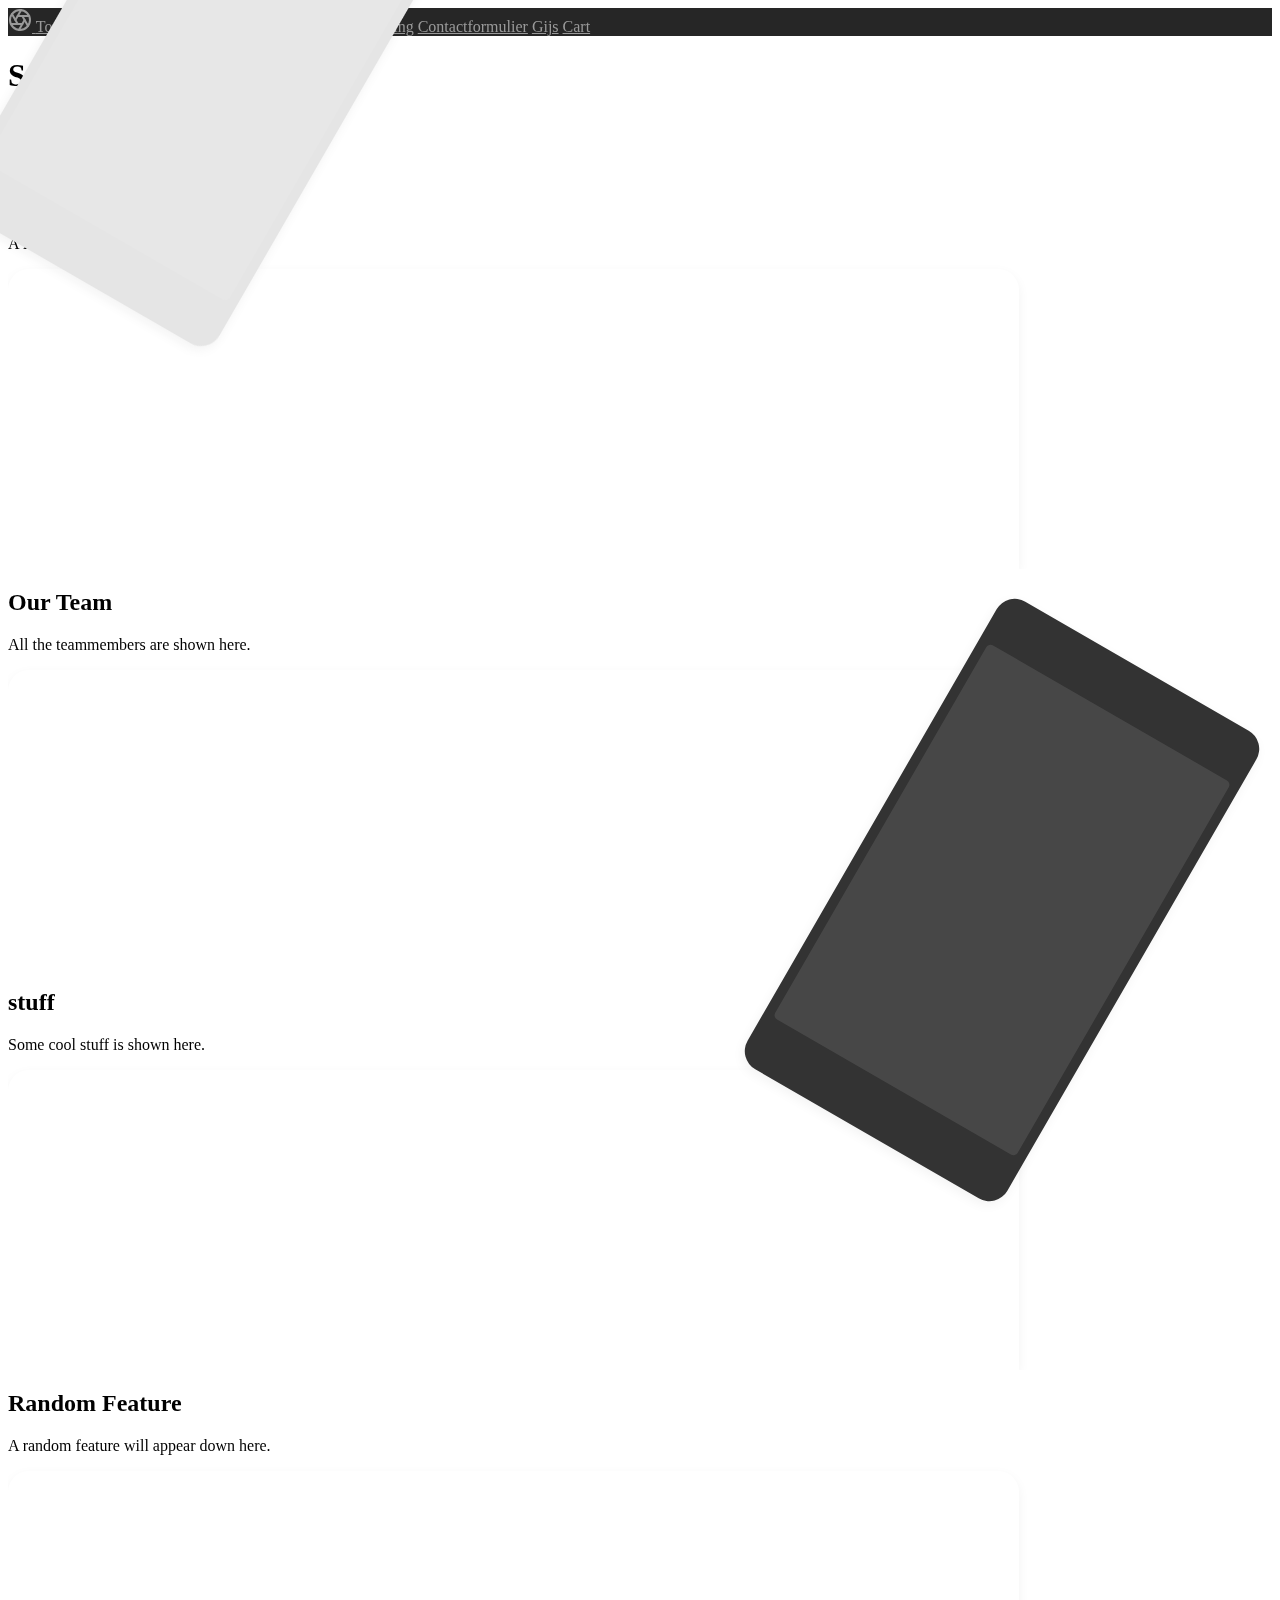
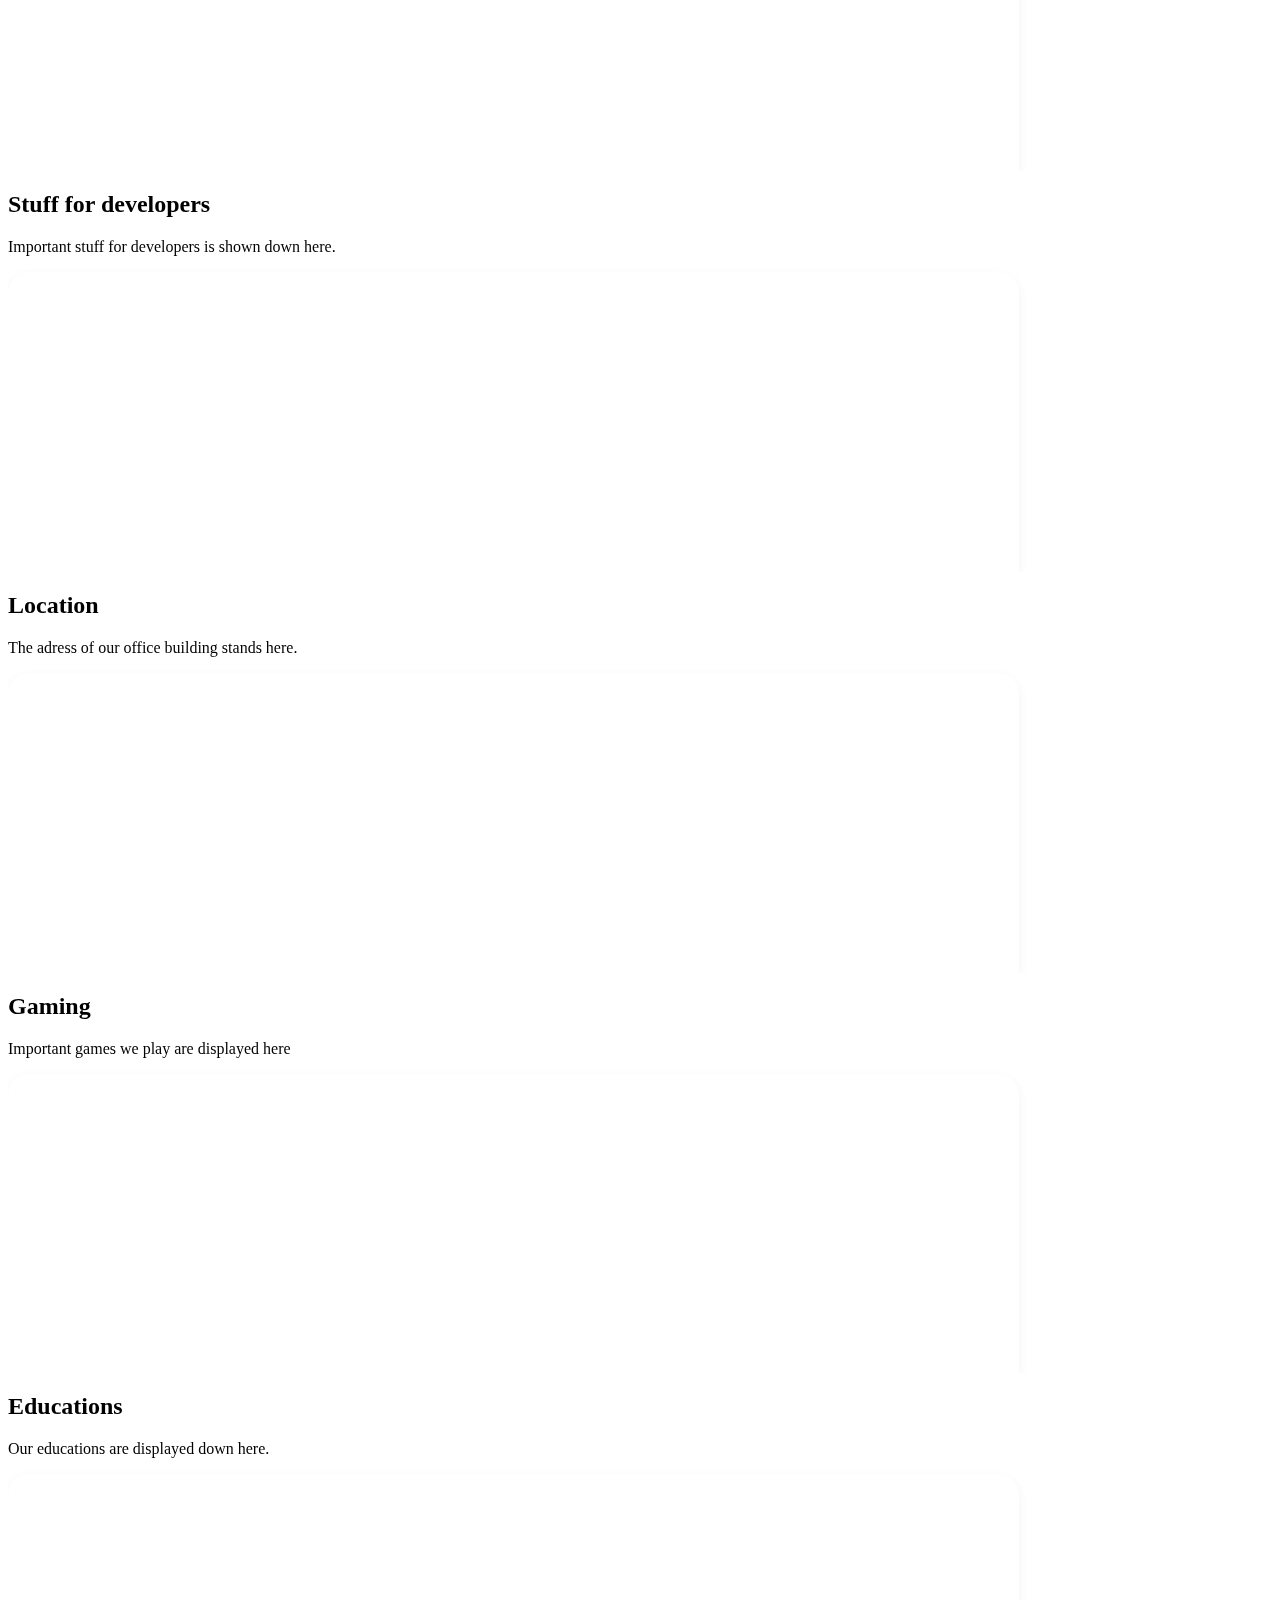
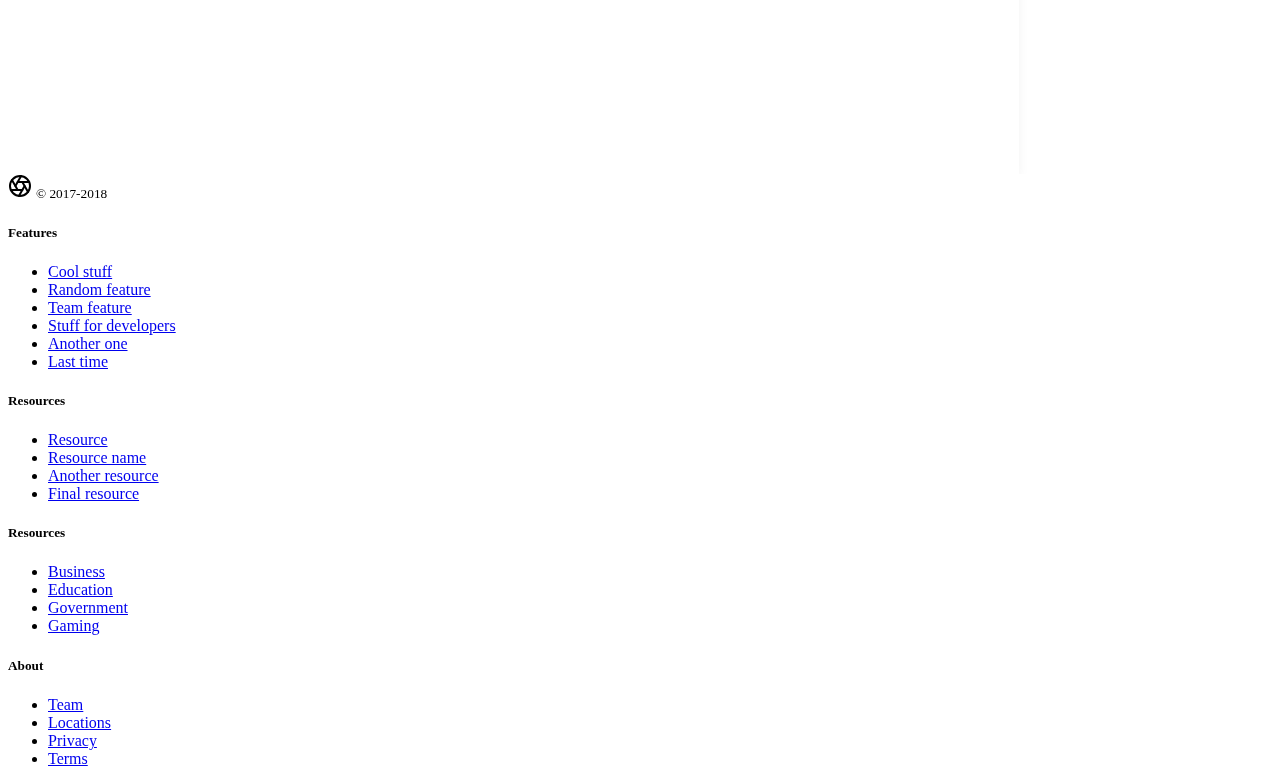
==== index.html @ a6ef4ff3 "Merge branch 'main' into about-us" ====
<!doctype html>
<html lang="en">
  <head>
    <meta charset="utf-8">
    <meta name="viewport" content="width=device-width, initial-scale=1, shrink-to-fit=no">
    <meta name="description" content="">
    <meta name="author" content="">
    <link rel="icon" href="/docs/4.0/assets/img/favicons/favicon.ico">

    <title>Product example for Bootstrap</title>

     <!-- Bootstrap core CSS -->
    <link href="https://cdn.jsdelivr.net/npm/bootstrap@5.3.0/dist/css/bootstrap.min.css" rel="stylesheet" integrity="sha384-9ndCyUaIbzAi2FUVXJi0CjmCapSmO7SnpJef0486qhLnuZ2cdeRhO02iuK6FUUVM" crossorigin="anonymous">

    <!-- Custom styles for this template -->
    <link href="custom.css" rel="stylesheet">
  </head>

  <body>

    <nav class="site-header sticky-top py-1">
      <div class="container d-flex flex-column flex-md-row justify-content-between">
        <a class="py-2" href="index.html">
          <svg xmlns="http://www.w3.org/2000/svg" width="24" height="24" viewBox="0 0 24 24" fill="none" stroke="currentColor" stroke-width="2" stroke-linecap="round" stroke-linejoin="round" class="d-block mx-auto"><circle cx="12" cy="12" r="10"></circle><line x1="14.31" y1="8" x2="20.05" y2="17.94"></line><line x1="9.69" y1="8" x2="21.17" y2="8"></line><line x1="7.38" y1="12" x2="13.12" y2="2.06"></line><line x1="9.69" y1="16" x2="3.95" y2="6.06"></line><line x1="14.31" y1="16" x2="2.83" y2="16"></line><line x1="16.62" y1="12" x2="10.88" y2="21.94"></line></svg>
        </a>
        <a class="py-2 d-none d-md-inline-block" href="#">Tour</a>
        <a class="py-2 d-none d-md-inline-block" href="#">Product</a>
        <a class="py-2 d-none d-md-inline-block" href="#">Features</a>
        <a class="py-2 d-none d-md-inline-block" href="#">Enterprise</a>
        <a class="py-2 d-none d-md-inline-block" href="about_us.html">About us</a>

        <a class="py-2 d-none d-md-inline-block" href="support.html">Support</a>
        <a class="py-2 d-none d-md-inline-block" href="#">Pricing</a>
        <a class="py-2 d-none d-md-inline-block" href="contact.html">Contactformulier</a>
        <a class="py-2 d-none d-md-inline-block" href="gijs/index.html">Gijs</a>
        <a class="py-2 d-none d-md-inline-block" href="cart.html">Cart</a>
      </div>
    </nav>

    <div class="position-relative overflow-hidden p-3 p-md-5 text-center bg-light">
      <div class="col-md-5 p-lg-5 mx-auto my-5">
        <h1 class="display-4 font-weight-normal">SoftwareSquad</h1>
        <p class="lead font-weight-normal">We develop websites in a short time</p>
        <a class="btn btn-outline-secondary" href="#">Coming soon</a>
      </div>
      <div class="product-device box-shadow d-none d-md-block"></div>
      <div class="product-device product-device-2 box-shadow d-none d-md-block"></div>
    </div>

    <div class="d-md-flex flex-md-equal w-100 pl-md-3">
      <div class="bg-dark mr-md-3 pt-3 px-3 pt-md-5 px-md-5 text-center text-white overflow-hidden">
        <div class="my-3 py-3">
          <h2 class="display-5">Our Projects</h2>
          <p class="lead">A few of our projects are shown here.</p>
        </div>
        <div class="bg-light box-shadow mx-auto" style="width: 80%; height: 300px; border-radius: 21px 21px 0 0;"></div>
      </div>
      <div class="bg-light mr-md-3 pt-3 px-3 pt-md-5 px-md-5 text-center overflow-hidden">
        <div class="my-3 p-3">
          <h2 class="display-5">Our Team</h2>
          <p class="lead">All the teammembers are shown here.</p>
        </div>
        <div class="bg-dark box-shadow mx-auto" style="width: 80%; height: 300px; border-radius: 21px 21px 0 0;"></div>
      </div>
    </div>

    <div class="d-md-flex flex-md-equal w-100 pl-md-3">
      <div class="bg-light mr-md-3 pt-3 px-3 pt-md-5 px-md-5 text-center overflow-hidden">
        <div class="my-3 p-3">
          <h2 class="display-5">stuff</h2>
          <p class="lead">Some cool stuff is shown here.</p>
        </div>
        <div class="bg-dark box-shadow mx-auto" style="width: 80%; height: 300px; border-radius: 21px 21px 0 0;"></div>
      </div>
      <div class="bg-primary mr-md-3 pt-3 px-3 pt-md-5 px-md-5 text-center text-white overflow-hidden">
        <div class="my-3 py-3">
          <h2 class="display-5">Random Feature</h2>
          <p class="lead">A random feature will appear down here.</p>
        </div>
        <div class="bg-light box-shadow mx-auto" style="width: 80%; height: 300px; border-radius: 21px 21px 0 0;"></div>
      </div>
    </div>

    <div class="d-md-flex flex-md-equal w-100 pl-md-3">
      <div class="bg-light mr-md-3 pt-3 px-3 pt-md-5 px-md-5 text-center overflow-hidden">
        <div class="my-3 p-3">
          <h2 class="display-5">Stuff for developers</h2>
          <p class="lead">Important stuff for developers is shown down here.</p>
        </div>
        <div class="bg-white box-shadow mx-auto" style="width: 80%; height: 300px; border-radius: 21px 21px 0 0;"></div>
      </div>
      <div class="bg-light mr-md-3 pt-3 px-3 pt-md-5 px-md-5 text-center overflow-hidden">
        <div class="my-3 py-3">
          <h2 class="display-5">Location</h2>
          <p class="lead">The adress of our office building stands here.</p>
        </div>
        <div class="bg-white box-shadow mx-auto" style="width: 80%; height: 300px; border-radius: 21px 21px 0 0;"></div>
      </div>
    </div>

    <div class="d-md-flex flex-md-equal w-100 pl-md-3">
      <div class="bg-light mr-md-3 pt-3 px-3 pt-md-5 px-md-5 text-center overflow-hidden">
        <div class="my-3 p-3">
          <h2 class="display-5">Gaming</h2>
          <p class="lead">Important games we play are displayed here</p>
        </div>
        <div class="bg-white box-shadow mx-auto" style="width: 80%; height: 300px; border-radius: 21px 21px 0 0;"></div>
      </div>
      <div class="bg-light mr-md-3 pt-3 px-3 pt-md-5 px-md-5 text-center overflow-hidden">
        <div class="my-3 py-3">
          <h2 class="display-5">Educations</h2>
          <p class="lead">Our educations are displayed down here.</p>
        </div>
        <div class="bg-white box-shadow mx-auto" style="width: 80%; height: 300px; border-radius: 21px 21px 0 0;"></div>
      </div>
    </div>

    <footer class="container py-5">
      <div class="row">
        <div class="col-12 col-md">
          <svg xmlns="http://www.w3.org/2000/svg" width="24" height="24" viewBox="0 0 24 24" fill="none" stroke="currentColor" stroke-width="2" stroke-linecap="round" stroke-linejoin="round" class="d-block mb-2"><circle cx="12" cy="12" r="10"></circle><line x1="14.31" y1="8" x2="20.05" y2="17.94"></line><line x1="9.69" y1="8" x2="21.17" y2="8"></line><line x1="7.38" y1="12" x2="13.12" y2="2.06"></line><line x1="9.69" y1="16" x2="3.95" y2="6.06"></line><line x1="14.31" y1="16" x2="2.83" y2="16"></line><line x1="16.62" y1="12" x2="10.88" y2="21.94"></line></svg>
          <small class="d-block mb-3 text-muted">&copy; 2017-2018</small>
        </div>
        <div class="col-6 col-md">
          <h5>Features</h5>
          <ul class="list-unstyled text-small">
            <li><a class="text-muted" href="#">Cool stuff</a></li>
            <li><a class="text-muted" href="#">Random feature</a></li>
            <li><a class="text-muted" href="#">Team feature</a></li>
            <li><a class="text-muted" href="#">Stuff for developers</a></li>
            <li><a class="text-muted" href="#">Another one</a></li>
            <li><a class="text-muted" href="#">Last time</a></li>
          </ul>
        </div>
        <div class="col-6 col-md">
          <h5>Resources</h5>
          <ul class="list-unstyled text-small">
            <li><a class="text-muted" href="#">Resource</a></li>
            <li><a class="text-muted" href="#">Resource name</a></li>
            <li><a class="text-muted" href="#">Another resource</a></li>
            <li><a class="text-muted" href="#">Final resource</a></li>
          </ul>
        </div>
        <div class="col-6 col-md">
          <h5>Resources</h5>
          <ul class="list-unstyled text-small">
            <li><a class="text-muted" href="#">Business</a></li>
            <li><a class="text-muted" href="#">Education</a></li>
            <li><a class="text-muted" href="#">Government</a></li>
            <li><a class="text-muted" href="#">Gaming</a></li>
          </ul>
        </div>
        <div class="col-6 col-md">
          <h5>About</h5>
          <ul class="list-unstyled text-small">
            <li><a class="text-muted" href="#">Team</a></li>
            <li><a class="text-muted" href="#">Locations</a></li>
            <li><a class="text-muted" href="#">Privacy</a></li>
            <li><a class="text-muted" href="#">Terms</a></li>
          </ul>
        </div>
      </div>
    </footer>

    <script src="https://cdn.jsdelivr.net/npm/bootstrap@5.3.0/dist/js/bootstrap.bundle.min.js" integrity="sha384-geWF76RCwLtnZ8qwWowPQNguL3RmwHVBC9FhGdlKrxdiJJigb/j/68SIy3Te4Bkz" crossorigin="anonymous"></script>

  </body>
</html>
---- custom.css ----
.container {
    max-width: 960px;
}

/*
 * Custom translucent site header
 */

.site-header {
    background-color: rgba(0, 0, 0, 0.85);
    -webkit-backdrop-filter: saturate(180%) blur(20px);
    backdrop-filter: saturate(180%) blur(20px);
}
.site-header a {
    color: #999;
    transition: ease-in-out color 0.15s;
}
.site-header a:hover {
    color: #fff;
    text-decoration: none;
}

/*
 * Dummy devices (replace them with your own or something else entirely!)
 */

.product-device {
    position: absolute;
    right: 10%;
    bottom: -30%;
    width: 300px;
    height: 540px;
    background-color: #333;
    border-radius: 21px;
    -webkit-transform: rotate(30deg);
    transform: rotate(30deg);
}

.product-device::before {
    position: absolute;
    top: 10%;
    right: 10px;
    bottom: 10%;
    left: 10px;
    content: "";
    background-color: rgba(255, 255, 255, 0.1);
    border-radius: 5px;
}

.product-device-2 {
    top: -25%;
    right: auto;
    bottom: 0;
    left: 5%;
    background-color: #e5e5e5;
}

/*
 * Extra utilities
 */

.border-top {
    border-top: 1px solid #e5e5e5;
}
.border-bottom {
    border-bottom: 1px solid #e5e5e5;
}

.box-shadow {
    box-shadow: 0 0.25rem 0.75rem rgba(0, 0, 0, 0.05);
}

.flex-equal > * {
    -ms-flex: 1;
    -webkit-box-flex: 1;
    flex: 1;
}
@media (min-width: 768px) {
    .flex-md-equal > * {
        -ms-flex: 1;
        -webkit-box-flex: 1;
        flex: 1;
    }
}

.overflow-hidden {
    overflow: hidden;
}

.overflow-hidden { overflow: hidden; }

/* Support page */
.support-mr-2 {
  margin-right: 1rem;
}

.support-ticket-item {
  cursor: pointer;
  transition: all 0.2s ease-in-out;
}

.support-ticket-item:hover {
  background-color: #f5f5f5;
  transform: scale(1.02);
}
/* Cart page */
.cart-item-icon {
    width: 100px;
    height: 100px;
}

.cart-item-info {
    margin-left: 10px;
}
.cart-item-price {
    font-size: 1.25rem;
    font-weight: bold;
    color: #007bff;
    text-align: end;
}
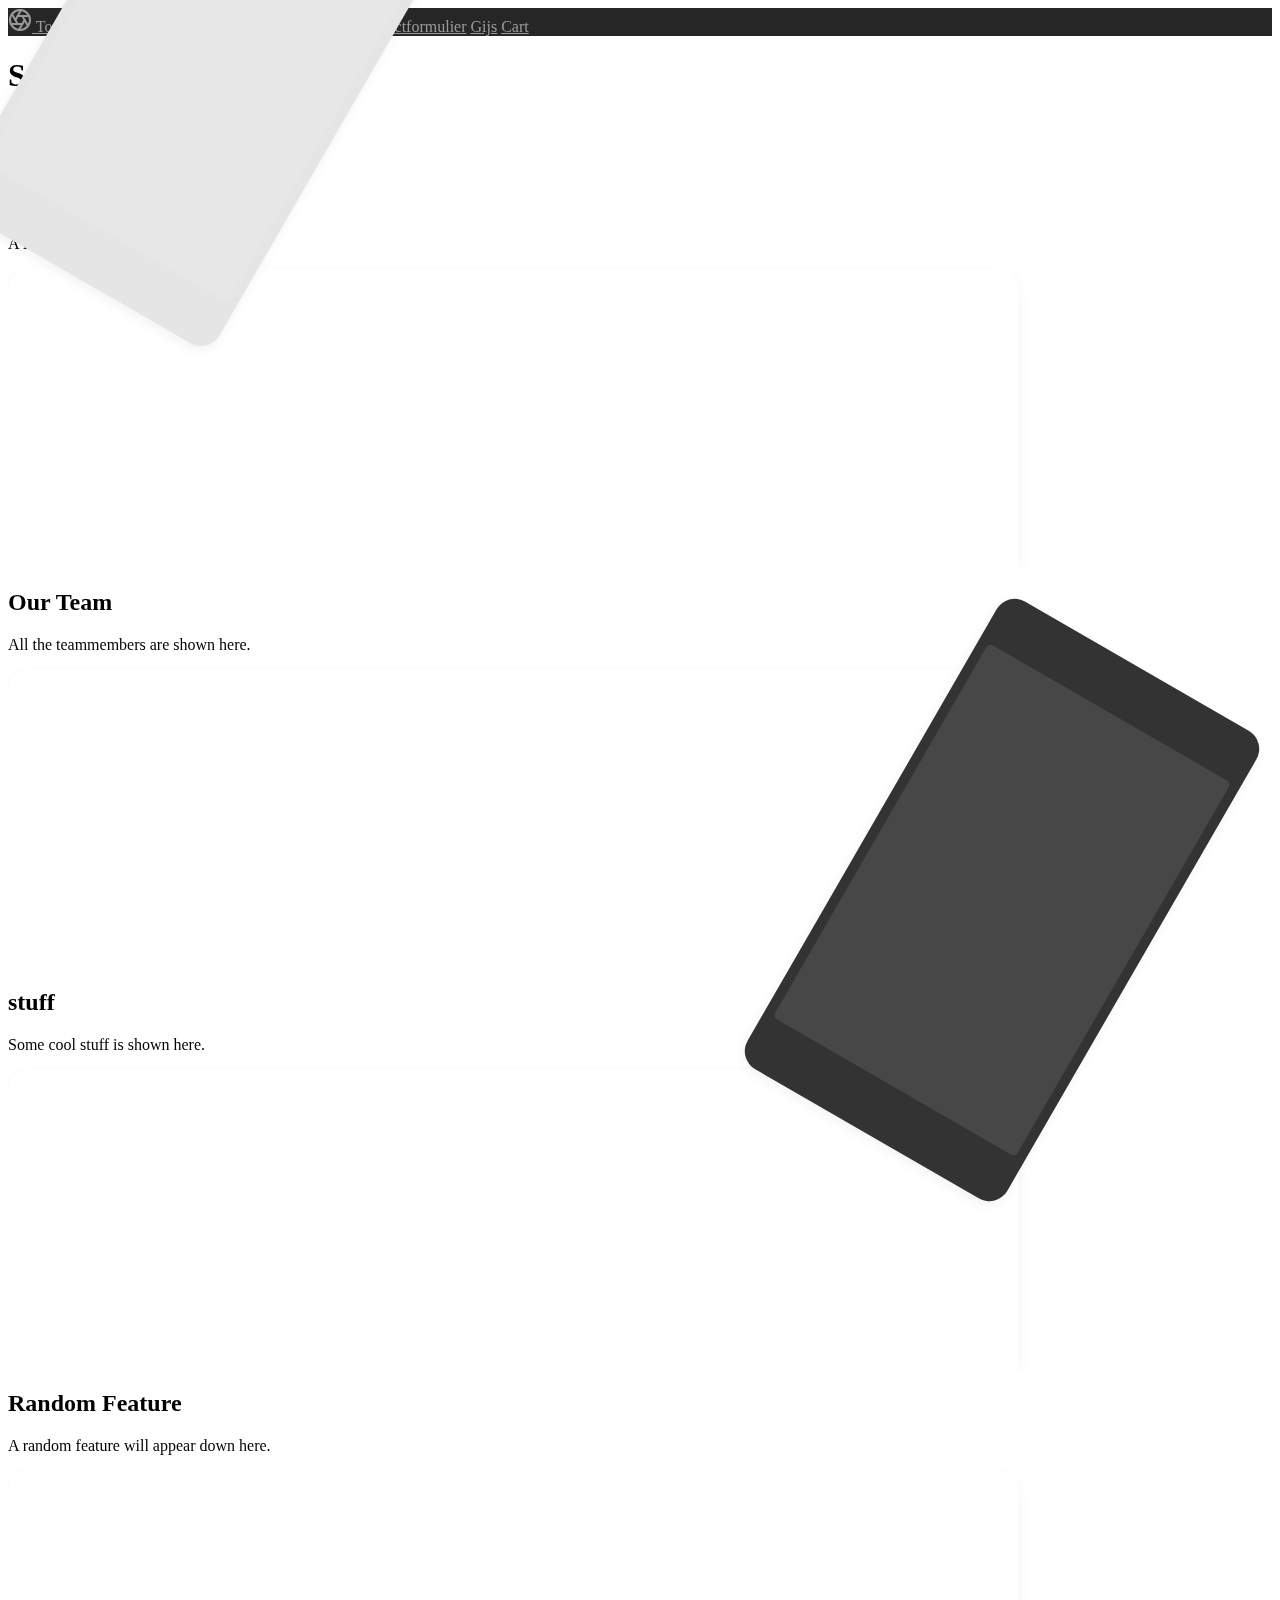
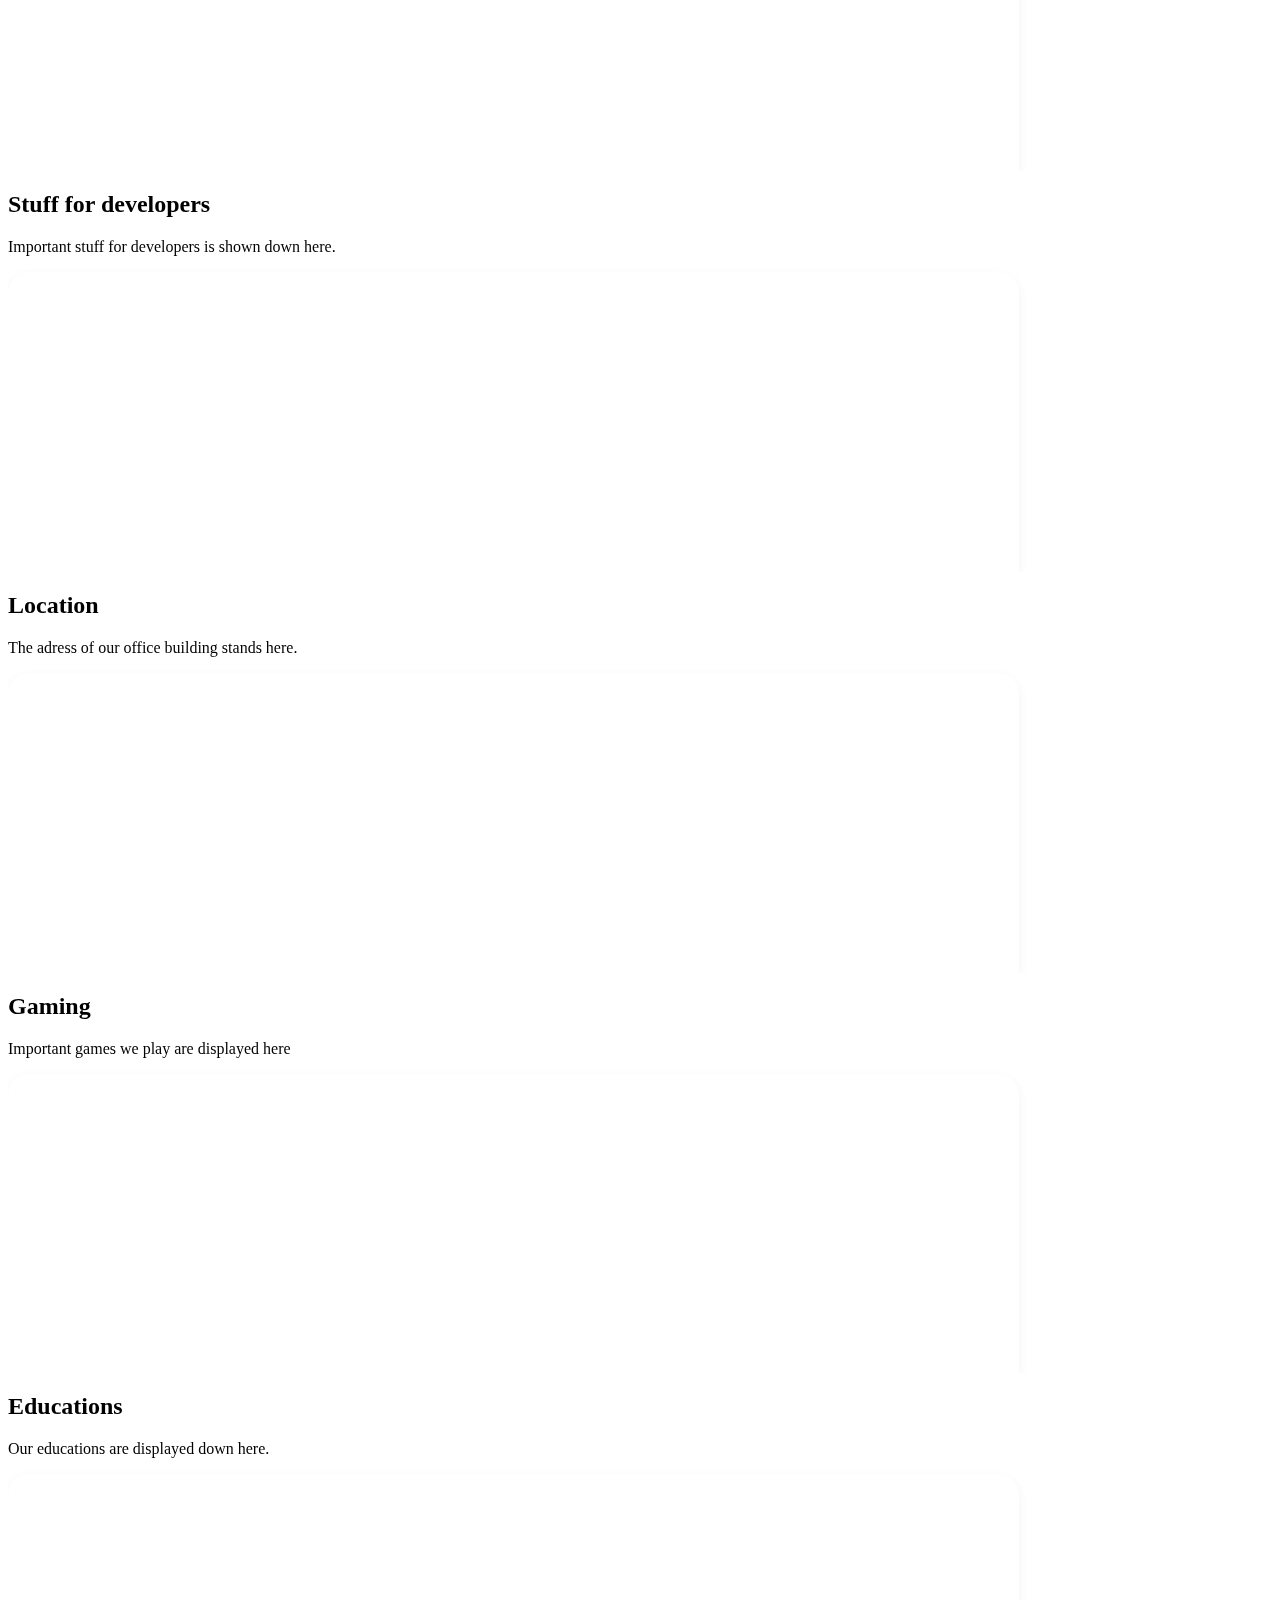
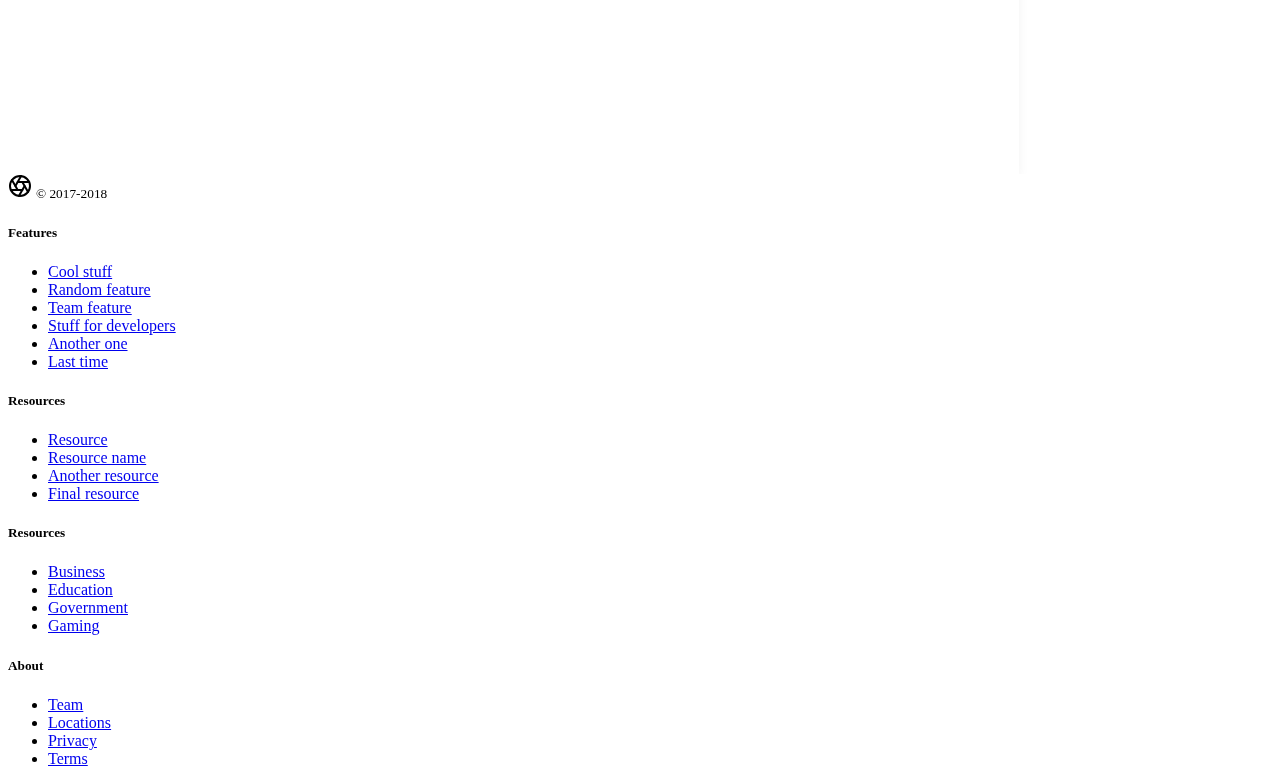
==== commit a51aeb44: "Update index.html" ====
--- a/index.html
+++ b/index.html
@@ -28,10 +28,8 @@
         <a class="py-2 d-none d-md-inline-block" href="#">Product</a>
         <a class="py-2 d-none d-md-inline-block" href="#">Features</a>
         <a class="py-2 d-none d-md-inline-block" href="#">Enterprise</a>
-        <a class="py-2 d-none d-md-inline-block" href="about_us.html">About us</a>
-
         <a class="py-2 d-none d-md-inline-block" href="support.html">Support</a>
-        <a class="py-2 d-none d-md-inline-block" href="#">Pricing</a>
+        <a class="py-2 d-none d-md-inline-block" href="pricing.html">Pricing</a>
         <a class="py-2 d-none d-md-inline-block" href="contact.html">Contactformulier</a>
         <a class="py-2 d-none d-md-inline-block" href="gijs/index.html">Gijs</a>
         <a class="py-2 d-none d-md-inline-block" href="cart.html">Cart</a>
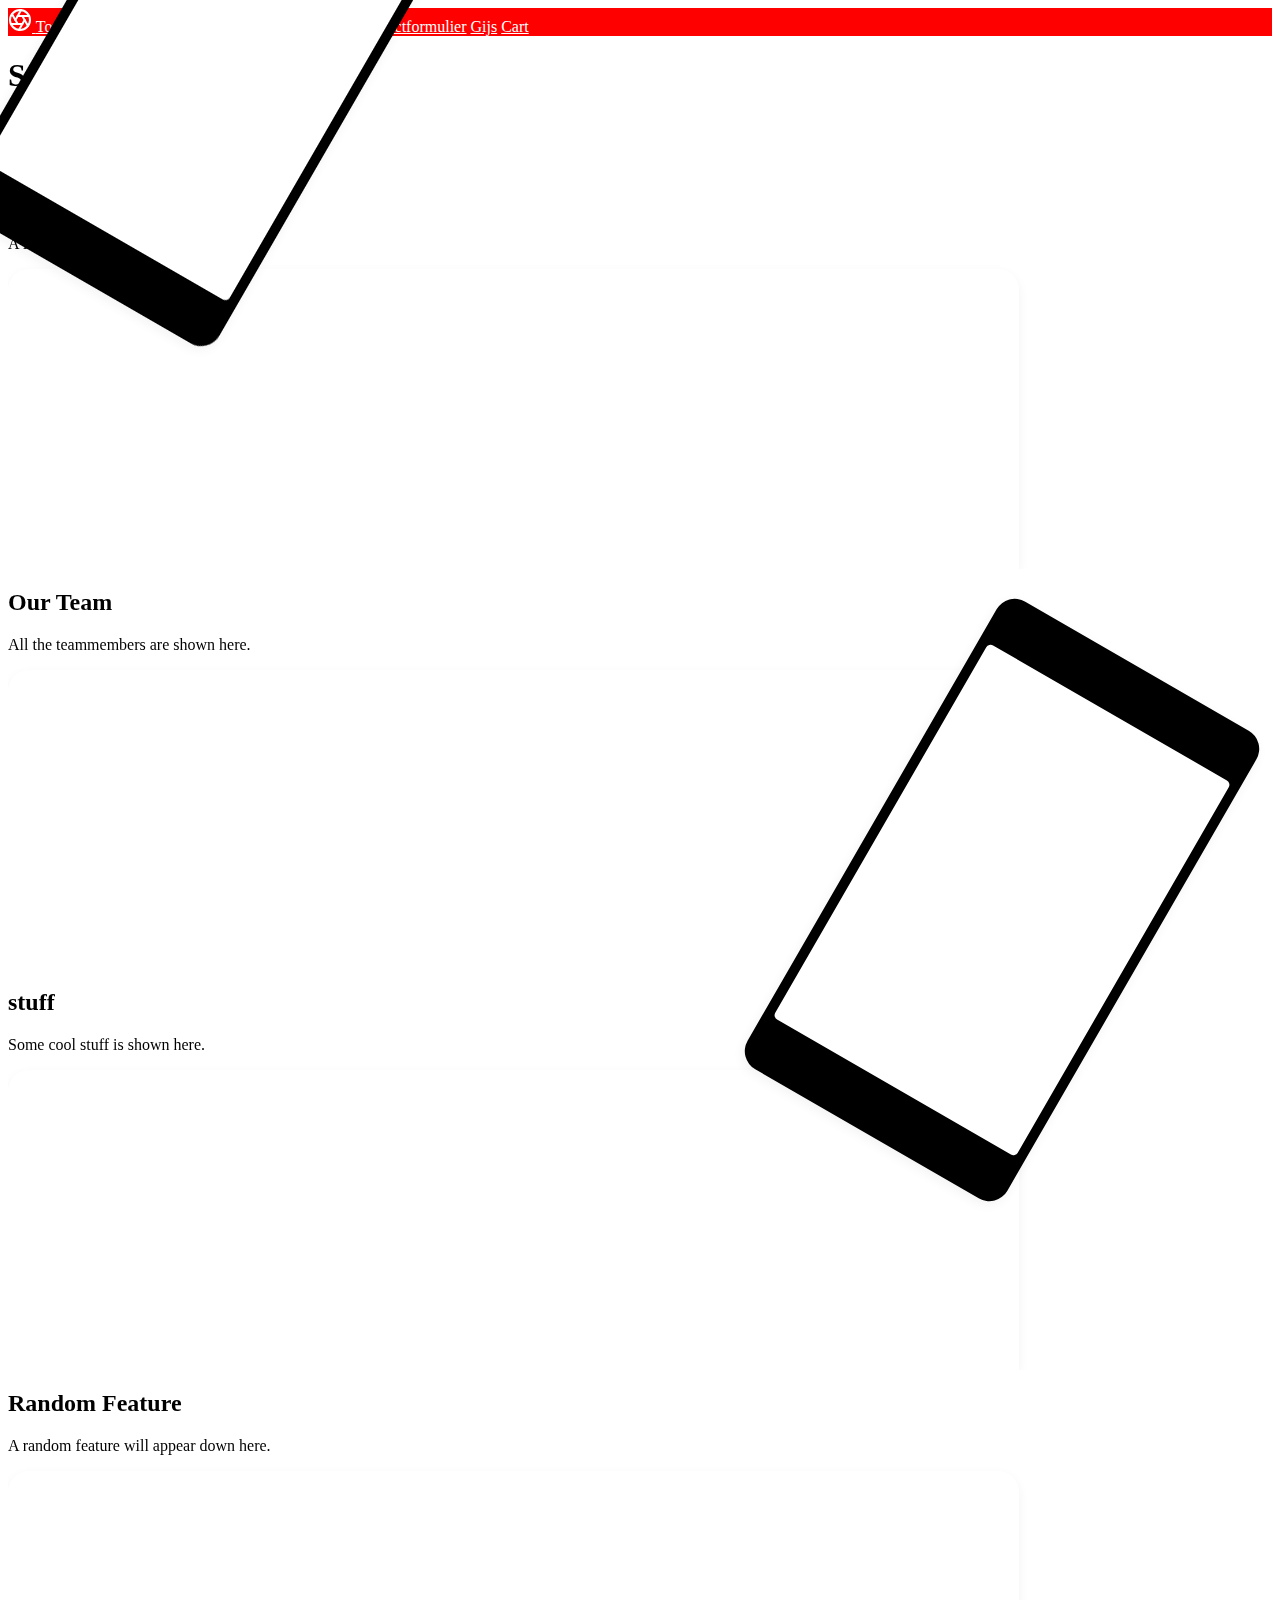
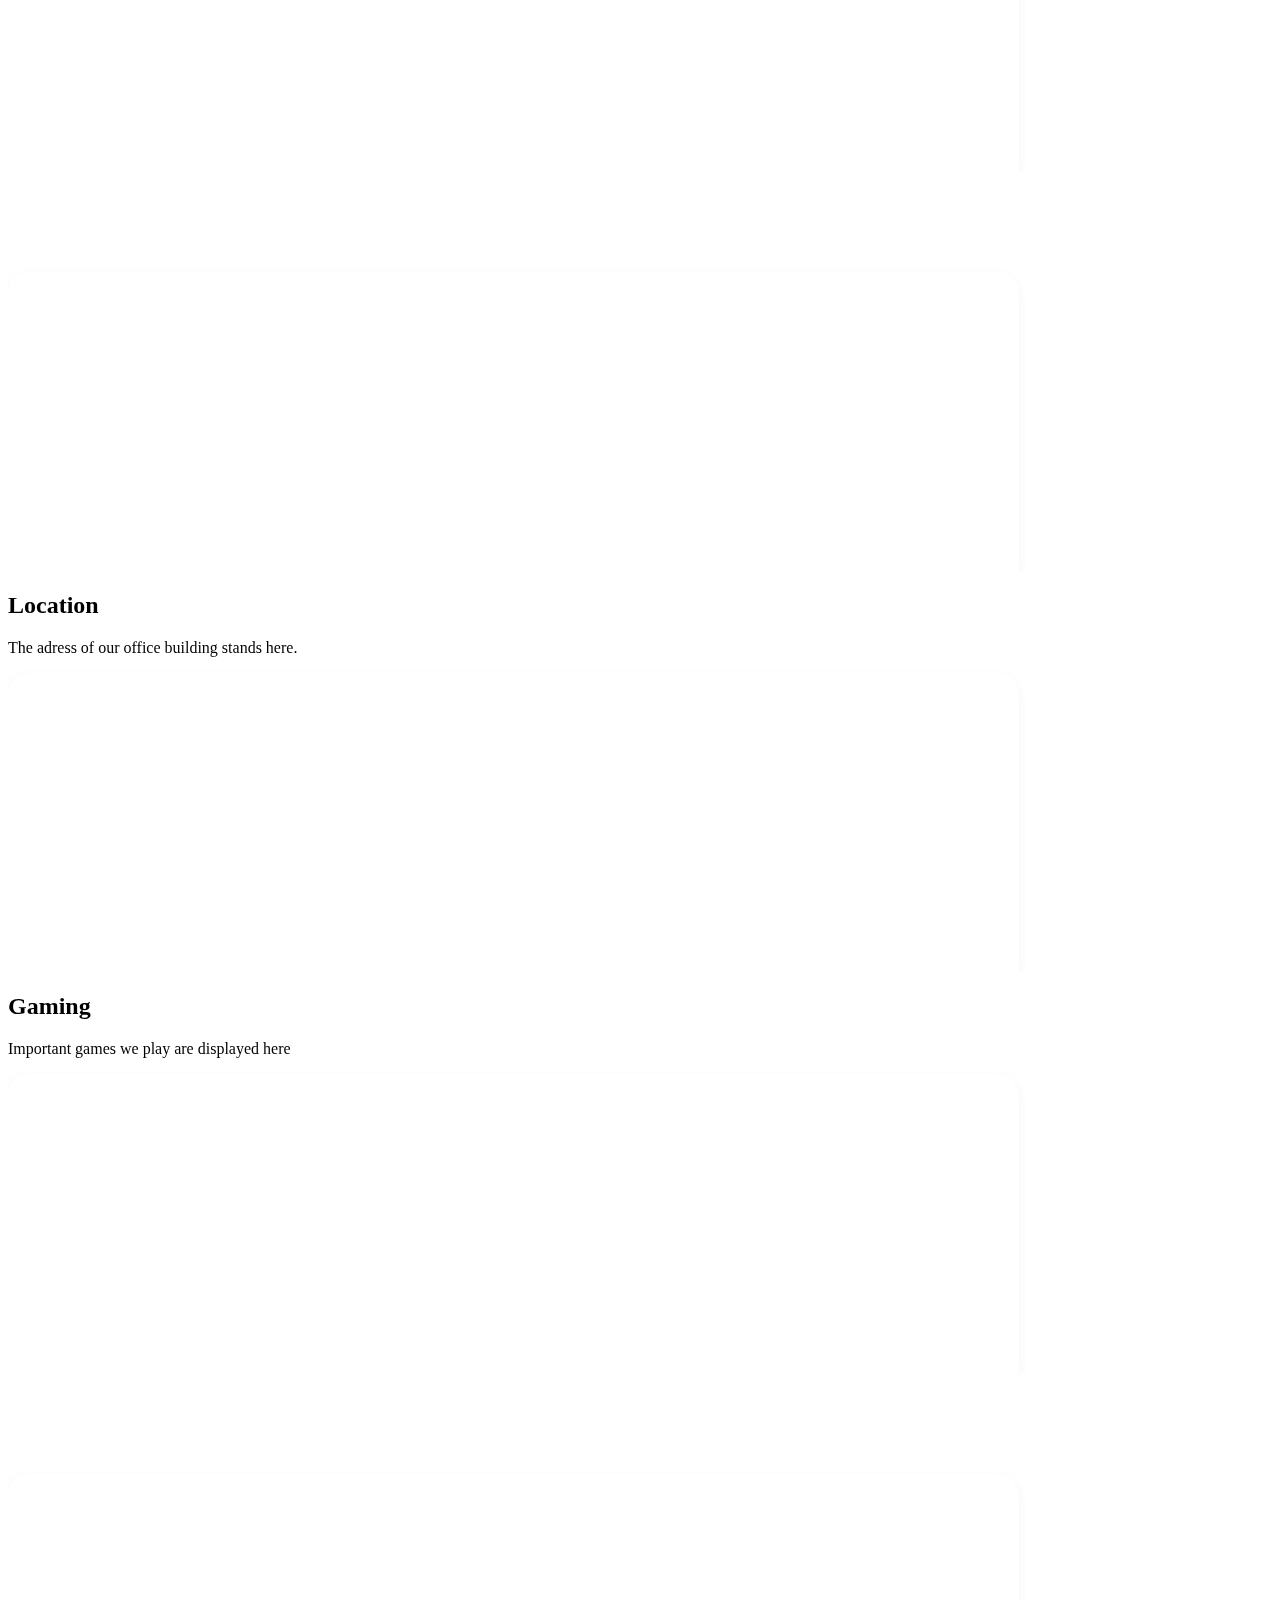
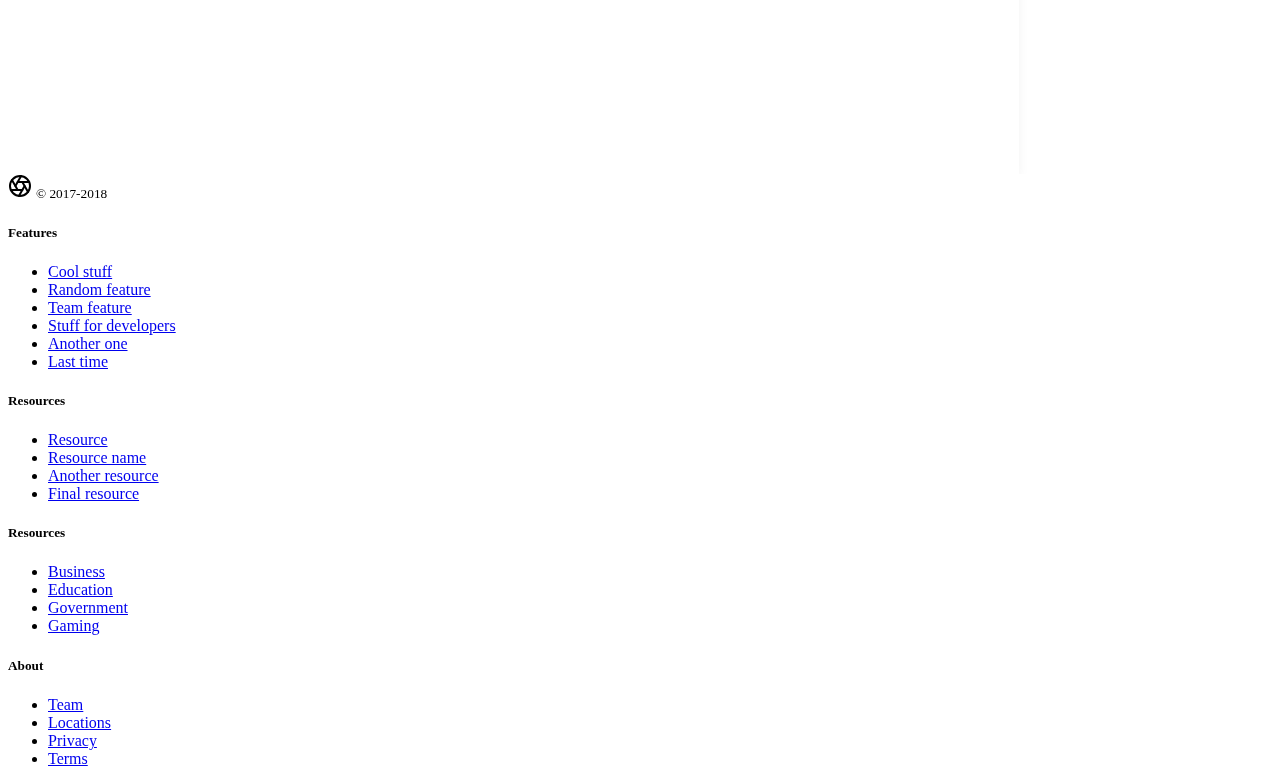
==== commit cec4ab88: "Merge branch 'main' into colors-changed" ====
--- a/index.html
+++ b/index.html
@@ -26,10 +26,10 @@
         </a>
         <a class="py-2 d-none d-md-inline-block" href="#">Tour</a>
         <a class="py-2 d-none d-md-inline-block" href="#">Product</a>
-        <a class="py-2 d-none d-md-inline-block" href="#">Features</a>
+        <a class="py-2 d-none d-md-inline-block" href="features.html">Features</a>
         <a class="py-2 d-none d-md-inline-block" href="#">Enterprise</a>
         <a class="py-2 d-none d-md-inline-block" href="support.html">Support</a>
-        <a class="py-2 d-none d-md-inline-block" href="pricing.html">Pricing</a>
+        <a class="py-2 d-none d-md-inline-block" href="#">Pricing</a>
         <a class="py-2 d-none d-md-inline-block" href="contact.html">Contactformulier</a>
         <a class="py-2 d-none d-md-inline-block" href="gijs/index.html">Gijs</a>
         <a class="py-2 d-none d-md-inline-block" href="cart.html">Cart</a>
@@ -71,7 +71,7 @@
         </div>
         <div class="bg-dark box-shadow mx-auto" style="width: 80%; height: 300px; border-radius: 21px 21px 0 0;"></div>
       </div>
-      <div class="bg-primary mr-md-3 pt-3 px-3 pt-md-5 px-md-5 text-center text-white overflow-hidden">
+      <div class="bg-dark mr-md-3 pt-3 px-3 pt-md-5 px-md-5 text-center text-white overflow-hidden">
         <div class="my-3 py-3">
           <h2 class="display-5">Random Feature</h2>
           <p class="lead">A random feature will appear down here.</p>
@@ -79,12 +79,11 @@
         <div class="bg-light box-shadow mx-auto" style="width: 80%; height: 300px; border-radius: 21px 21px 0 0;"></div>
       </div>
     </div>
-
-    <div class="d-md-flex flex-md-equal w-100 pl-md-3">
-      <div class="bg-light mr-md-3 pt-3 px-3 pt-md-5 px-md-5 text-center overflow-hidden">
-        <div class="my-3 p-3">
-          <h2 class="display-5">Stuff for developers</h2>
-          <p class="lead">Important stuff for developers is shown down here.</p>
+    <div class="d-md-flex flex-md-equal w-100 my-md-3 pl-md-3">
+      <div class="bg-dark mr-md-3 pt-3 px-3 pt-md-5 px-md-5 text-center overflow-hidden">
+        <div class="my-3 p-3" style="color: white;">
+          <h2 class="display-5">Another headline</h2>
+          <p class="lead">And an even wittier subheading.</p>
         </div>
         <div class="bg-white box-shadow mx-auto" style="width: 80%; height: 300px; border-radius: 21px 21px 0 0;"></div>
       </div>
@@ -93,7 +92,7 @@
           <h2 class="display-5">Location</h2>
           <p class="lead">The adress of our office building stands here.</p>
         </div>
-        <div class="bg-white box-shadow mx-auto" style="width: 80%; height: 300px; border-radius: 21px 21px 0 0;"></div>
+        <div class="bg-dark box-shadow mx-auto" style="width: 80%; height: 300px; border-radius: 21px 21px 0 0;"></div>
       </div>
     </div>
 
@@ -103,12 +102,12 @@
           <h2 class="display-5">Gaming</h2>
           <p class="lead">Important games we play are displayed here</p>
         </div>
-        <div class="bg-white box-shadow mx-auto" style="width: 80%; height: 300px; border-radius: 21px 21px 0 0;"></div>
+        <div class="bg-dark box-shadow mx-auto" style="width: 80%; height: 300px; border-radius: 21px 21px 0 0;"></div>
       </div>
-      <div class="bg-light mr-md-3 pt-3 px-3 pt-md-5 px-md-5 text-center overflow-hidden">
-        <div class="my-3 py-3">
-          <h2 class="display-5">Educations</h2>
-          <p class="lead">Our educations are displayed down here.</p>
+      <div class="bg-dark mr-md-3 pt-3 px-3 pt-md-5 px-md-5 text-center overflow-hidden">
+        <div class="my-3 py-3" style="color: white;">
+          <h2 class="display-5">Another headline</h2>
+          <p class="lead">And an even wittier subheading.</p>
         </div>
         <div class="bg-white box-shadow mx-auto" style="width: 80%; height: 300px; border-radius: 21px 21px 0 0;"></div>
       </div>
--- a/custom.css
+++ b/custom.css
@@ -7,13 +7,13 @@
  */
 
 .site-header {
-    background-color: rgba(0, 0, 0, 0.85);
-    -webkit-backdrop-filter: saturate(180%) blur(20px);
-    backdrop-filter: saturate(180%) blur(20px);
+  background-color: red;
+  -webkit-backdrop-filter: saturate(180%) blur(20px);
+  backdrop-filter: saturate(180%) blur(20px);
 }
 .site-header a {
-    color: #999;
-    transition: ease-in-out color 0.15s;
+  color: #fff;
+  transition: ease-in-out color .15s;
 }
 .site-header a:hover {
     color: #fff;
@@ -25,34 +25,34 @@
  */
 
 .product-device {
-    position: absolute;
-    right: 10%;
-    bottom: -30%;
-    width: 300px;
-    height: 540px;
-    background-color: #333;
-    border-radius: 21px;
-    -webkit-transform: rotate(30deg);
-    transform: rotate(30deg);
+  position: absolute;
+  right: 10%;
+  bottom: -30%;
+  width: 300px;
+  height: 540px;
+  background-color: black;
+  border-radius: 21px;
+  -webkit-transform: rotate(30deg);
+  transform: rotate(30deg);
 }
 
 .product-device::before {
-    position: absolute;
-    top: 10%;
-    right: 10px;
-    bottom: 10%;
-    left: 10px;
-    content: "";
-    background-color: rgba(255, 255, 255, 0.1);
-    border-radius: 5px;
+  position: absolute;
+  top: 10%;
+  right: 10px;
+  bottom: 10%;
+  left: 10px;
+  content: "";
+  background-color: #fff;
+  border-radius: 5px;
 }
 
 .product-device-2 {
-    top: -25%;
-    right: auto;
-    bottom: 0;
-    left: 5%;
-    background-color: #e5e5e5;
+  top: -25%;
+  right: auto;
+  bottom: 0;
+  left: 5%;
+  background-color: #000;
 }
 
 /*
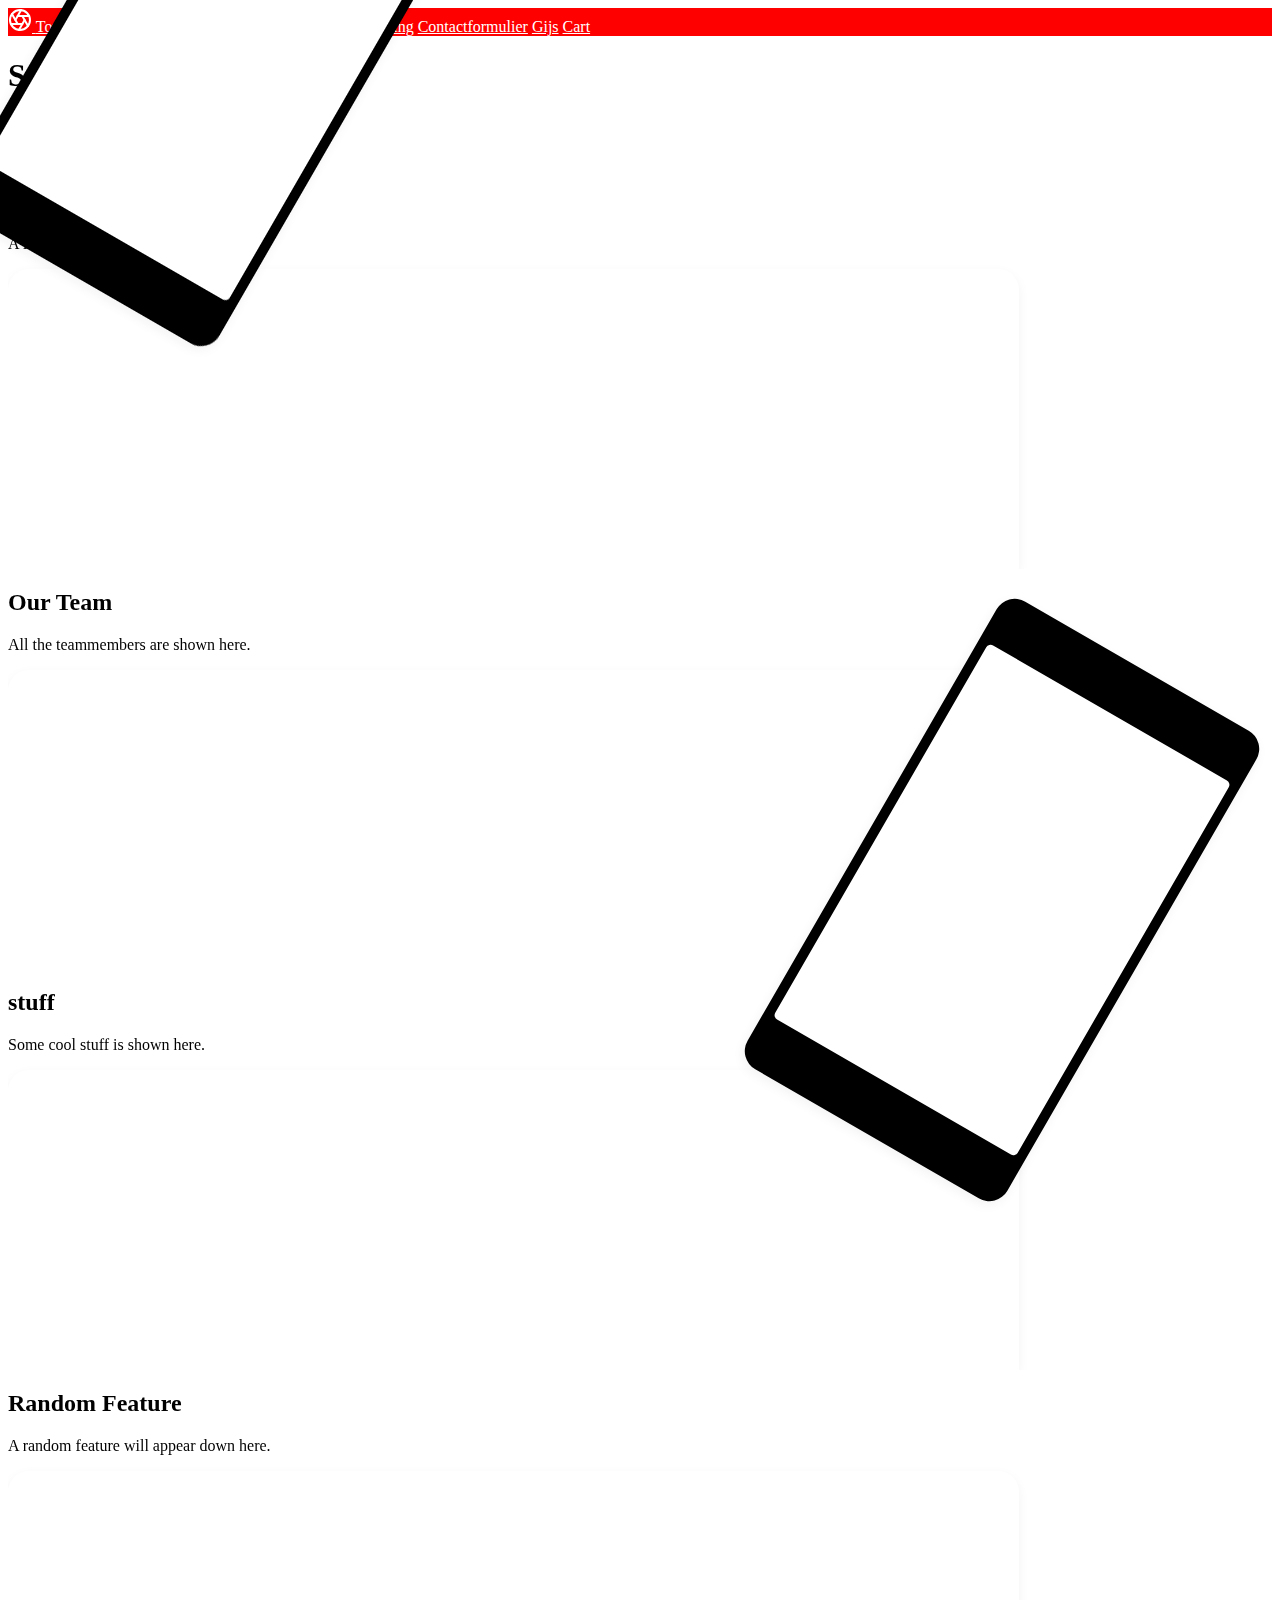
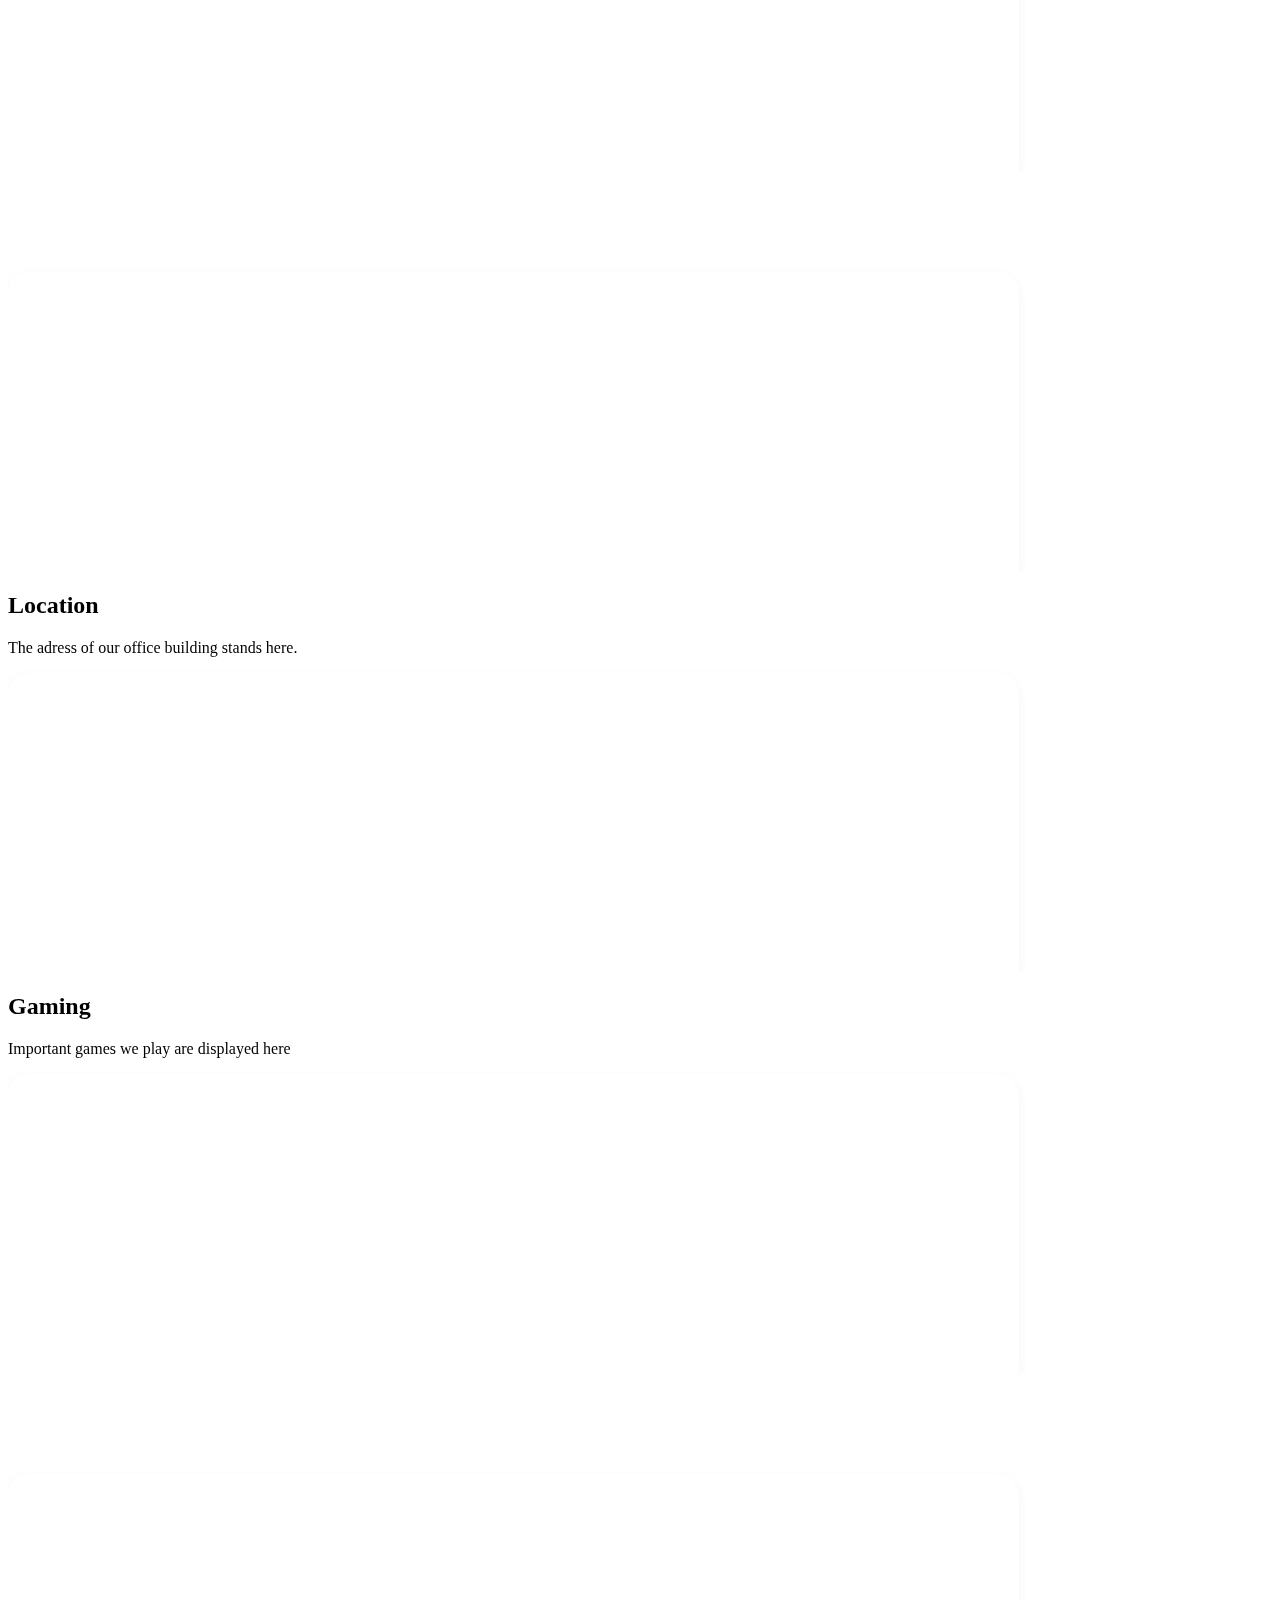
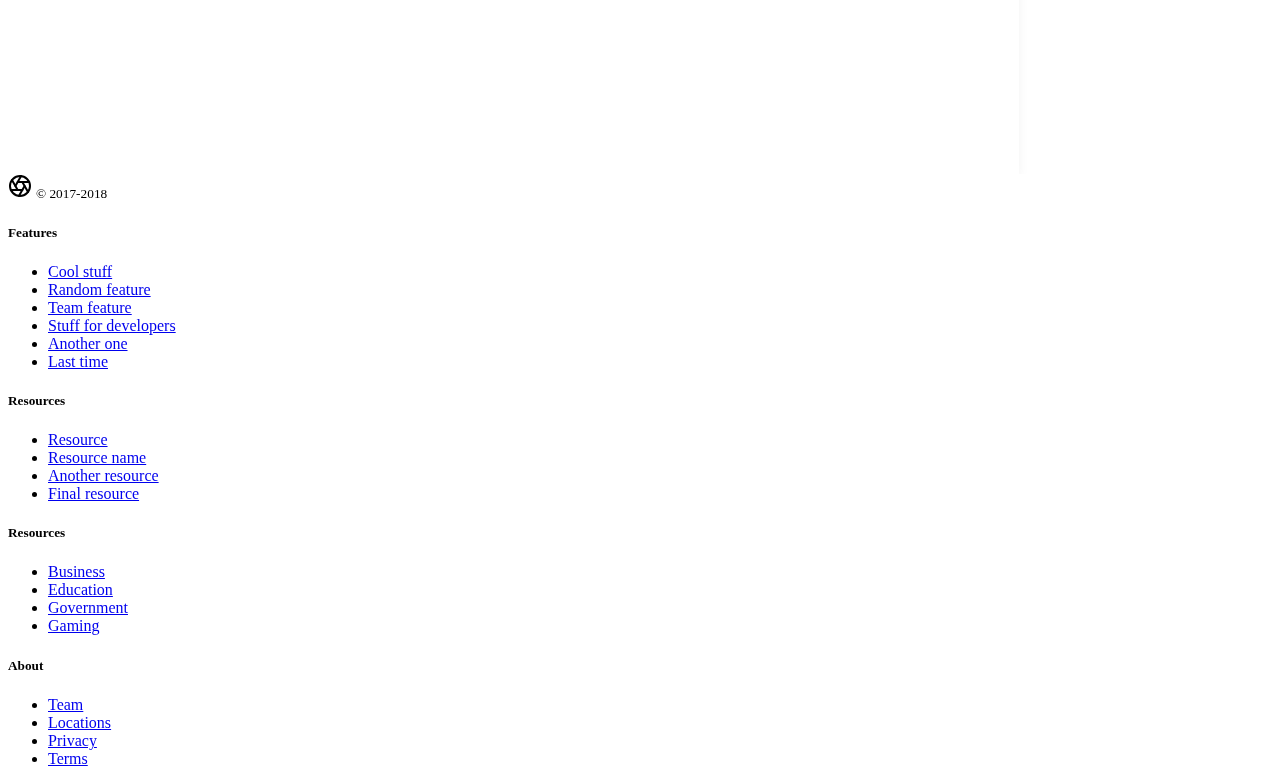
==== commit d97b6b72: "Merge pull request #19 from AventusCT/about-us" ====
--- a/index.html
+++ b/index.html
@@ -28,8 +28,10 @@
         <a class="py-2 d-none d-md-inline-block" href="#">Product</a>
         <a class="py-2 d-none d-md-inline-block" href="features.html">Features</a>
         <a class="py-2 d-none d-md-inline-block" href="#">Enterprise</a>
+        <a class="py-2 d-none d-md-inline-block" href="about_us.html">About us</a>
+
         <a class="py-2 d-none d-md-inline-block" href="support.html">Support</a>
-        <a class="py-2 d-none d-md-inline-block" href="#">Pricing</a>
+        <a class="py-2 d-none d-md-inline-block" href="pricing.html">Pricing</a>
         <a class="py-2 d-none d-md-inline-block" href="contact.html">Contactformulier</a>
         <a class="py-2 d-none d-md-inline-block" href="gijs/index.html">Gijs</a>
         <a class="py-2 d-none d-md-inline-block" href="cart.html">Cart</a>
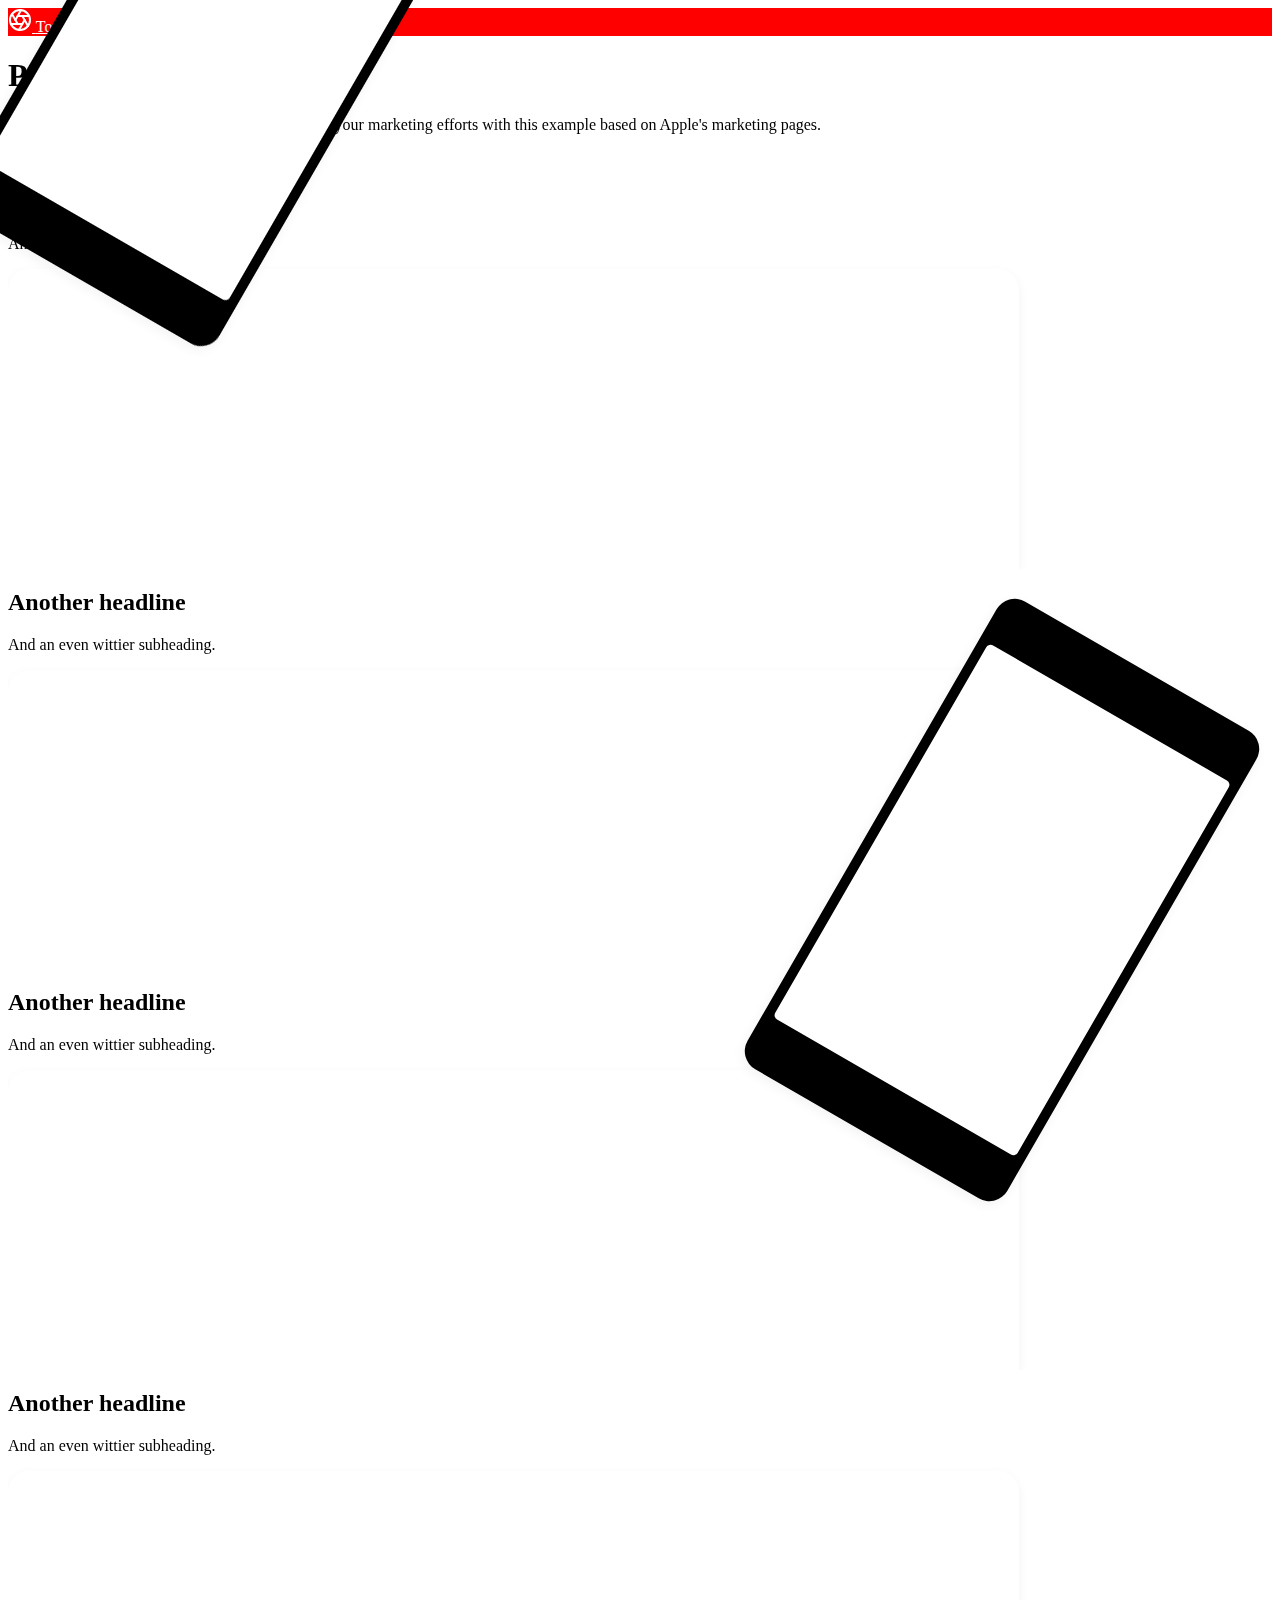
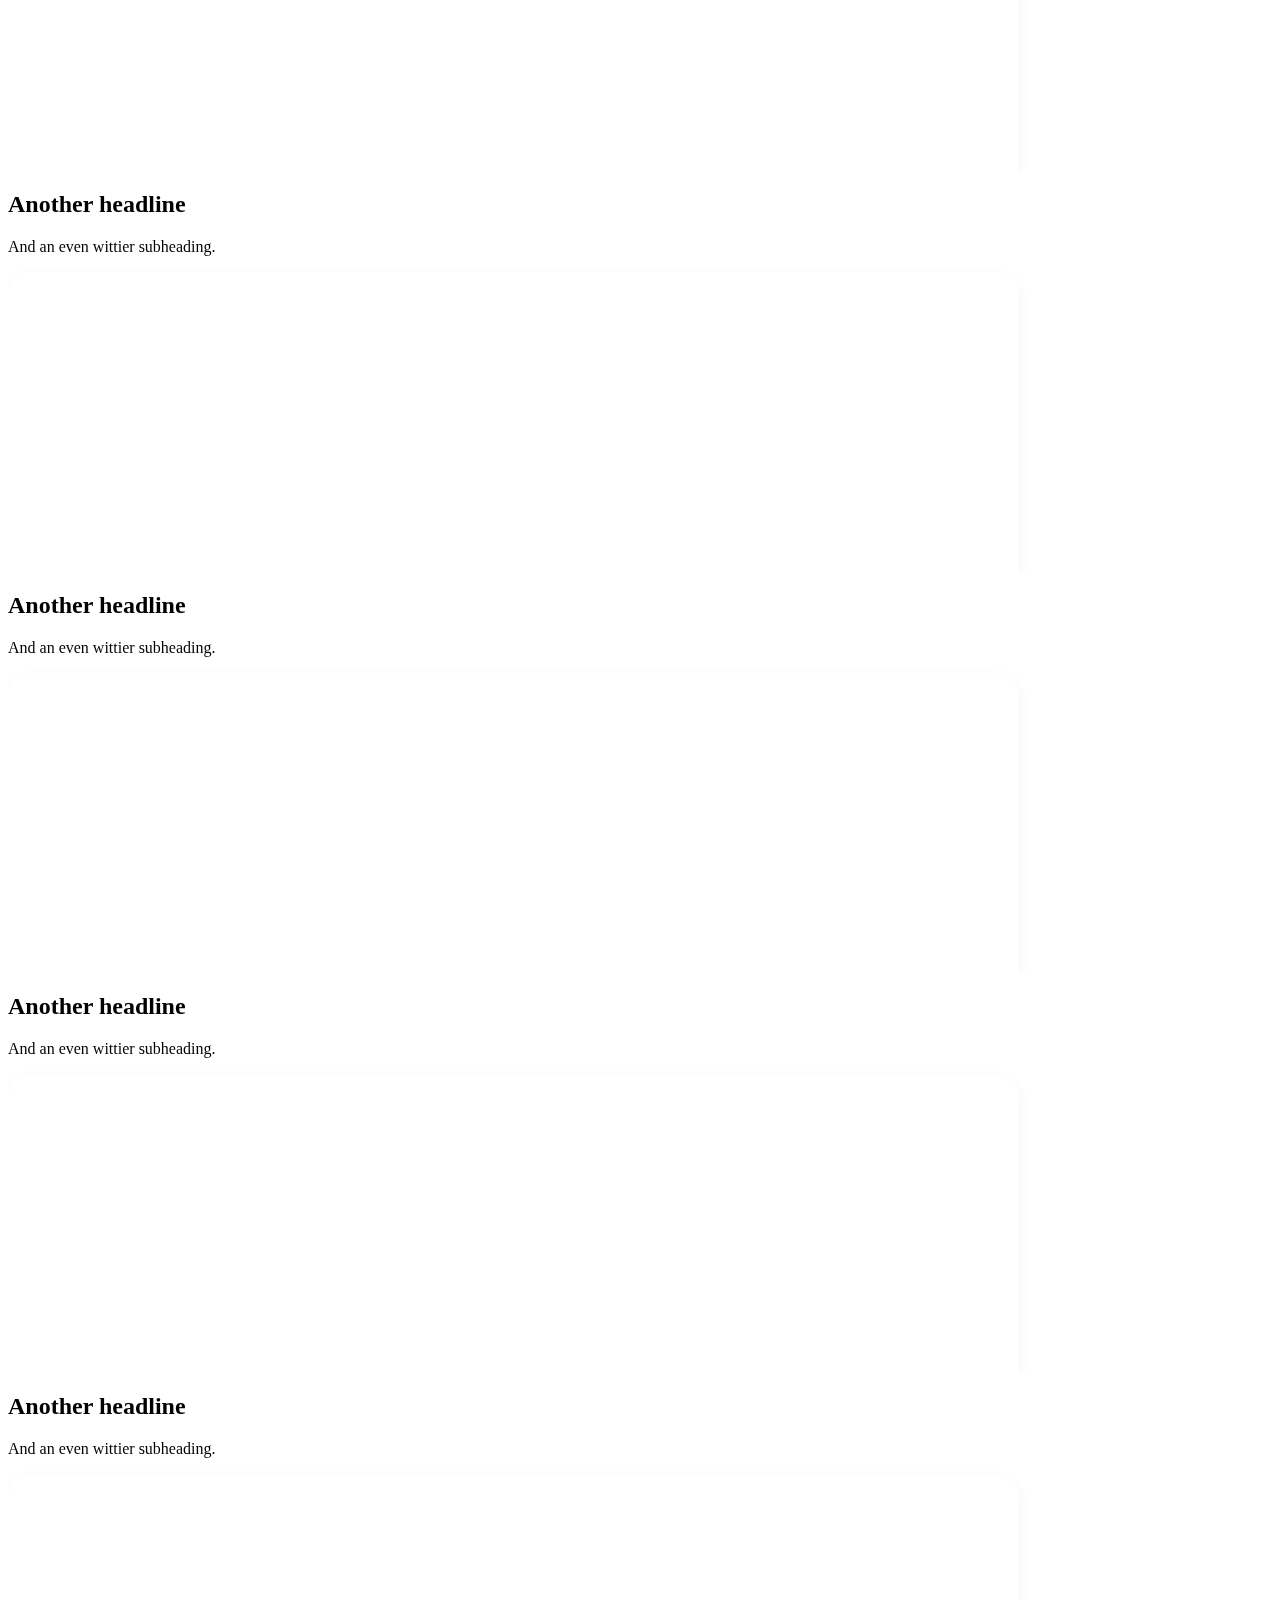
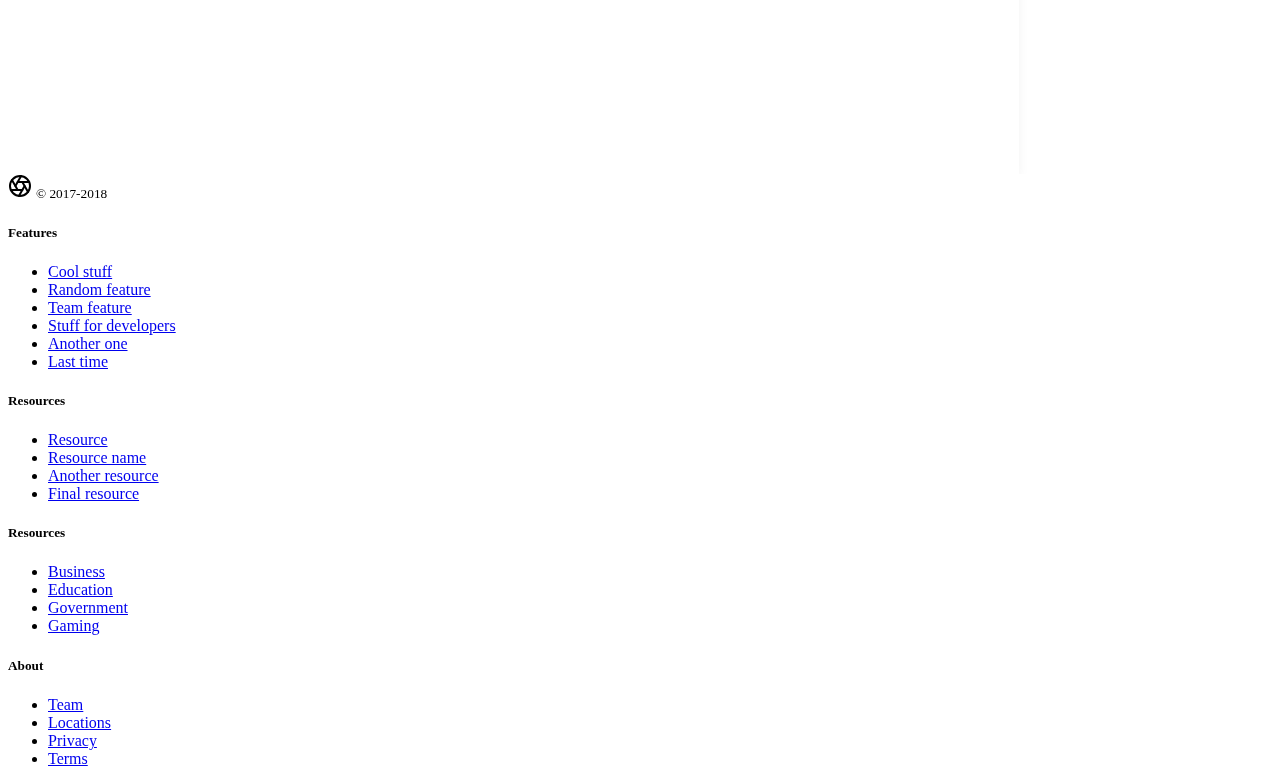
==== commit 69f2ac65: "added product page with image" ====
--- a/index.html
+++ b/index.html
@@ -21,69 +21,66 @@
 
     <nav class="site-header sticky-top py-1">
       <div class="container d-flex flex-column flex-md-row justify-content-between">
-        <a class="py-2" href="index.html">
+        <a class="py-2" href="#">
           <svg xmlns="http://www.w3.org/2000/svg" width="24" height="24" viewBox="0 0 24 24" fill="none" stroke="currentColor" stroke-width="2" stroke-linecap="round" stroke-linejoin="round" class="d-block mx-auto"><circle cx="12" cy="12" r="10"></circle><line x1="14.31" y1="8" x2="20.05" y2="17.94"></line><line x1="9.69" y1="8" x2="21.17" y2="8"></line><line x1="7.38" y1="12" x2="13.12" y2="2.06"></line><line x1="9.69" y1="16" x2="3.95" y2="6.06"></line><line x1="14.31" y1="16" x2="2.83" y2="16"></line><line x1="16.62" y1="12" x2="10.88" y2="21.94"></line></svg>
         </a>
         <a class="py-2 d-none d-md-inline-block" href="#">Tour</a>
-        <a class="py-2 d-none d-md-inline-block" href="#">Product</a>
-        <a class="py-2 d-none d-md-inline-block" href="features.html">Features</a>
+        <a class="py-2 d-none d-md-inline-block" href="product.html">Product</a>
+        <a class="py-2 d-none d-md-inline-block" href="#">Features</a>
         <a class="py-2 d-none d-md-inline-block" href="#">Enterprise</a>
-        <a class="py-2 d-none d-md-inline-block" href="about_us.html">About us</a>
-
-        <a class="py-2 d-none d-md-inline-block" href="support.html">Support</a>
-        <a class="py-2 d-none d-md-inline-block" href="pricing.html">Pricing</a>
-        <a class="py-2 d-none d-md-inline-block" href="contact.html">Contactformulier</a>
-        <a class="py-2 d-none d-md-inline-block" href="gijs/index.html">Gijs</a>
-        <a class="py-2 d-none d-md-inline-block" href="cart.html">Cart</a>
+        <a class="py-2 d-none d-md-inline-block" href="#">Support</a>
+        <a class="py-2 d-none d-md-inline-block" href="#">Pricing</a>
+        <a class="py-2 d-none d-md-inline-block" href="#">Cart</a>
       </div>
     </nav>
 
-    <div class="position-relative overflow-hidden p-3 p-md-5 text-center bg-light">
+    <div class="position-relative overflow-hidden p-3 p-md-5 m-md-3 text-center bg-light">
       <div class="col-md-5 p-lg-5 mx-auto my-5">
-        <h1 class="display-4 font-weight-normal">SoftwareSquad</h1>
-        <p class="lead font-weight-normal">We develop websites in a short time</p>
+        <h1 class="display-4 font-weight-normal">Punny headline</h1>
+        <p class="lead font-weight-normal">And an even wittier subheading to boot. Jumpstart your marketing efforts with this example based on Apple's marketing pages.</p>
         <a class="btn btn-outline-secondary" href="#">Coming soon</a>
       </div>
       <div class="product-device box-shadow d-none d-md-block"></div>
       <div class="product-device product-device-2 box-shadow d-none d-md-block"></div>
     </div>
 
-    <div class="d-md-flex flex-md-equal w-100 pl-md-3">
+    <div class="d-md-flex flex-md-equal w-100 my-md-3 pl-md-3">
       <div class="bg-dark mr-md-3 pt-3 px-3 pt-md-5 px-md-5 text-center text-white overflow-hidden">
         <div class="my-3 py-3">
-          <h2 class="display-5">Our Projects</h2>
-          <p class="lead">A few of our projects are shown here.</p>
+          <h2 class="display-5">Another headline</h2>
+          <p class="lead">And an even wittier subheading.</p>
         </div>
         <div class="bg-light box-shadow mx-auto" style="width: 80%; height: 300px; border-radius: 21px 21px 0 0;"></div>
       </div>
       <div class="bg-light mr-md-3 pt-3 px-3 pt-md-5 px-md-5 text-center overflow-hidden">
         <div class="my-3 p-3">
-          <h2 class="display-5">Our Team</h2>
-          <p class="lead">All the teammembers are shown here.</p>
+          <h2 class="display-5">Another headline</h2>
+          <p class="lead">And an even wittier subheading.</p>
         </div>
         <div class="bg-dark box-shadow mx-auto" style="width: 80%; height: 300px; border-radius: 21px 21px 0 0;"></div>
       </div>
     </div>
 
-    <div class="d-md-flex flex-md-equal w-100 pl-md-3">
+    <div class="d-md-flex flex-md-equal w-100 my-md-3 pl-md-3">
       <div class="bg-light mr-md-3 pt-3 px-3 pt-md-5 px-md-5 text-center overflow-hidden">
         <div class="my-3 p-3">
-          <h2 class="display-5">stuff</h2>
-          <p class="lead">Some cool stuff is shown here.</p>
+          <h2 class="display-5">Another headline</h2>
+          <p class="lead">And an even wittier subheading.</p>
         </div>
         <div class="bg-dark box-shadow mx-auto" style="width: 80%; height: 300px; border-radius: 21px 21px 0 0;"></div>
       </div>
-      <div class="bg-dark mr-md-3 pt-3 px-3 pt-md-5 px-md-5 text-center text-white overflow-hidden">
+      <div class="bg-primary mr-md-3 pt-3 px-3 pt-md-5 px-md-5 text-center text-white overflow-hidden">
         <div class="my-3 py-3">
-          <h2 class="display-5">Random Feature</h2>
-          <p class="lead">A random feature will appear down here.</p>
+          <h2 class="display-5">Another headline</h2>
+          <p class="lead">And an even wittier subheading.</p>
         </div>
         <div class="bg-light box-shadow mx-auto" style="width: 80%; height: 300px; border-radius: 21px 21px 0 0;"></div>
       </div>
     </div>
+
     <div class="d-md-flex flex-md-equal w-100 my-md-3 pl-md-3">
-      <div class="bg-dark mr-md-3 pt-3 px-3 pt-md-5 px-md-5 text-center overflow-hidden">
-        <div class="my-3 p-3" style="color: white;">
+      <div class="bg-light mr-md-3 pt-3 px-3 pt-md-5 px-md-5 text-center overflow-hidden">
+        <div class="my-3 p-3">
           <h2 class="display-5">Another headline</h2>
           <p class="lead">And an even wittier subheading.</p>
         </div>
@@ -91,23 +88,23 @@
       </div>
       <div class="bg-light mr-md-3 pt-3 px-3 pt-md-5 px-md-5 text-center overflow-hidden">
         <div class="my-3 py-3">
-          <h2 class="display-5">Location</h2>
-          <p class="lead">The adress of our office building stands here.</p>
+          <h2 class="display-5">Another headline</h2>
+          <p class="lead">And an even wittier subheading.</p>
         </div>
-        <div class="bg-dark box-shadow mx-auto" style="width: 80%; height: 300px; border-radius: 21px 21px 0 0;"></div>
+        <div class="bg-white box-shadow mx-auto" style="width: 80%; height: 300px; border-radius: 21px 21px 0 0;"></div>
       </div>
     </div>
 
-    <div class="d-md-flex flex-md-equal w-100 pl-md-3">
+    <div class="d-md-flex flex-md-equal w-100 my-md-3 pl-md-3">
       <div class="bg-light mr-md-3 pt-3 px-3 pt-md-5 px-md-5 text-center overflow-hidden">
         <div class="my-3 p-3">
-          <h2 class="display-5">Gaming</h2>
-          <p class="lead">Important games we play are displayed here</p>
+          <h2 class="display-5">Another headline</h2>
+          <p class="lead">And an even wittier subheading.</p>
         </div>
-        <div class="bg-dark box-shadow mx-auto" style="width: 80%; height: 300px; border-radius: 21px 21px 0 0;"></div>
+        <div class="bg-white box-shadow mx-auto" style="width: 80%; height: 300px; border-radius: 21px 21px 0 0;"></div>
       </div>
-      <div class="bg-dark mr-md-3 pt-3 px-3 pt-md-5 px-md-5 text-center overflow-hidden">
-        <div class="my-3 py-3" style="color: white;">
+      <div class="bg-light mr-md-3 pt-3 px-3 pt-md-5 px-md-5 text-center overflow-hidden">
+        <div class="my-3 py-3">
           <h2 class="display-5">Another headline</h2>
           <p class="lead">And an even wittier subheading.</p>
         </div>
@@ -166,4 +163,3 @@
 
   </body>
 </html>
-
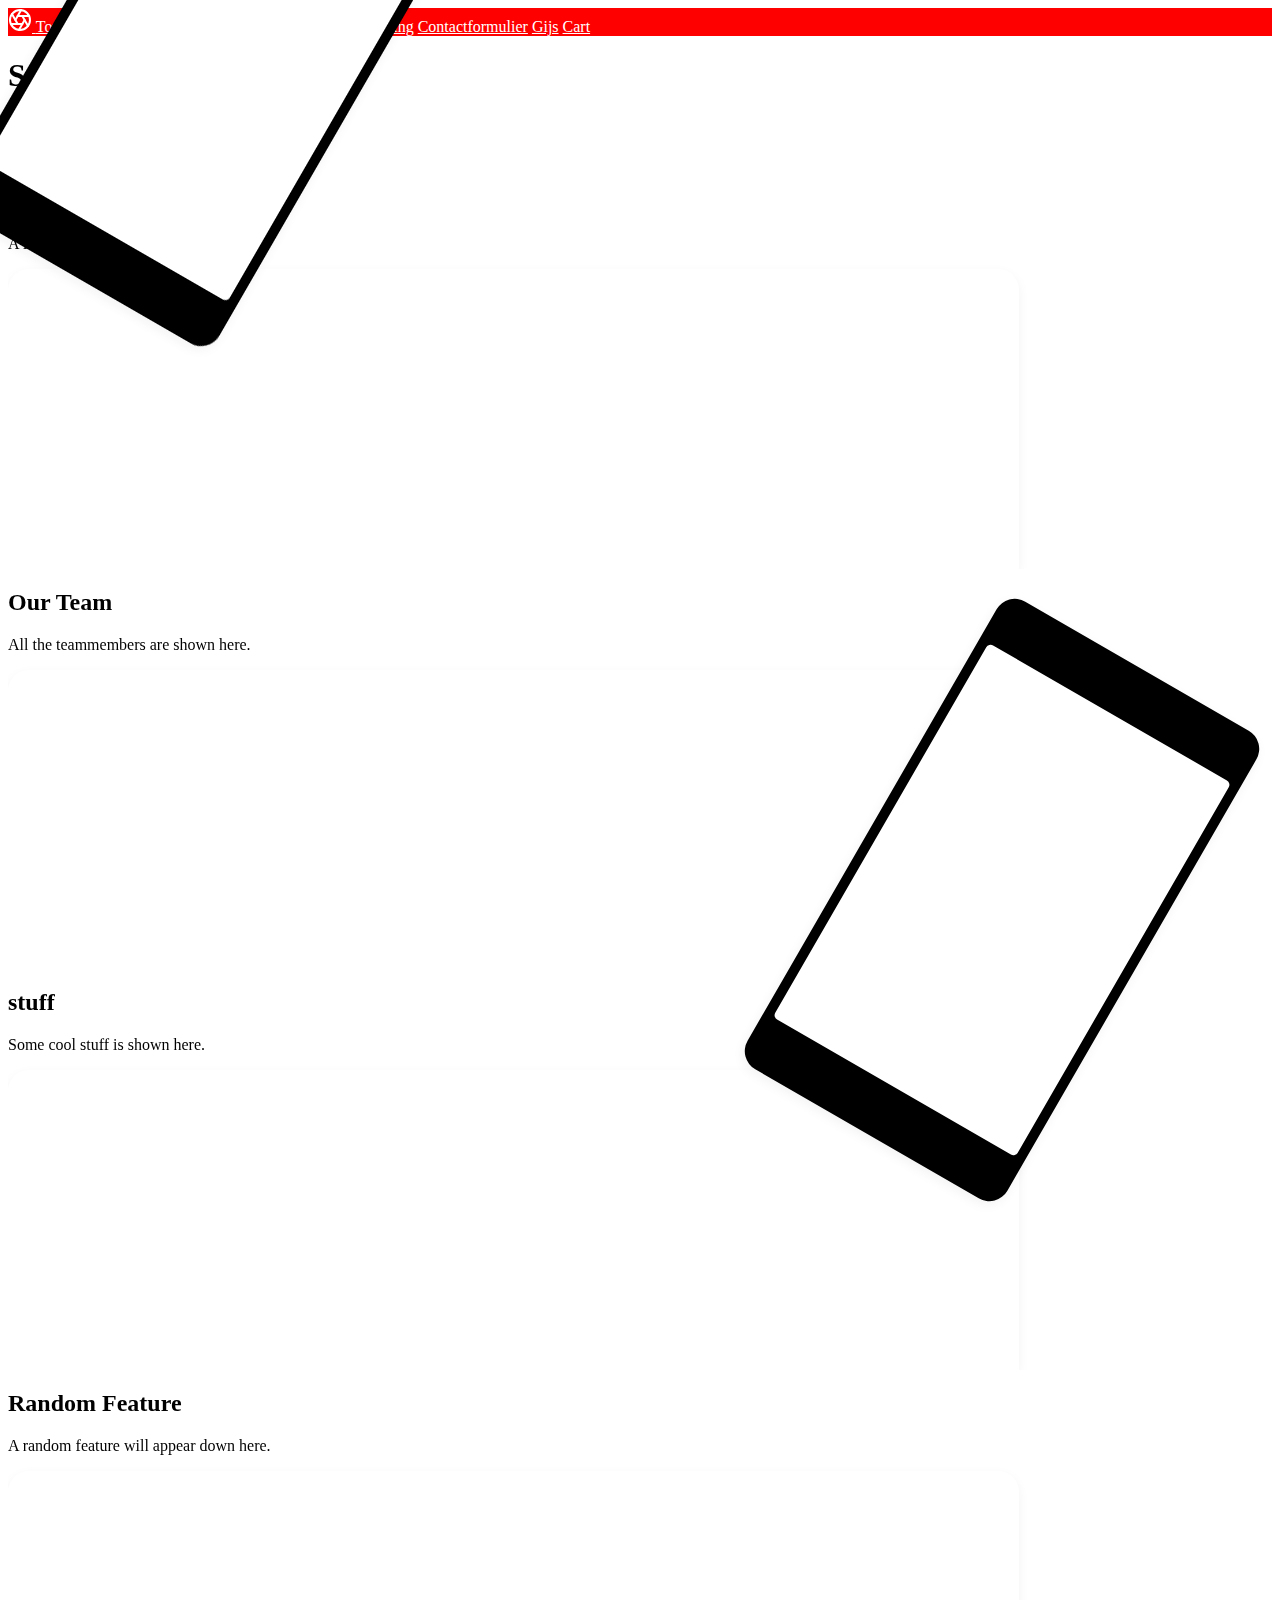
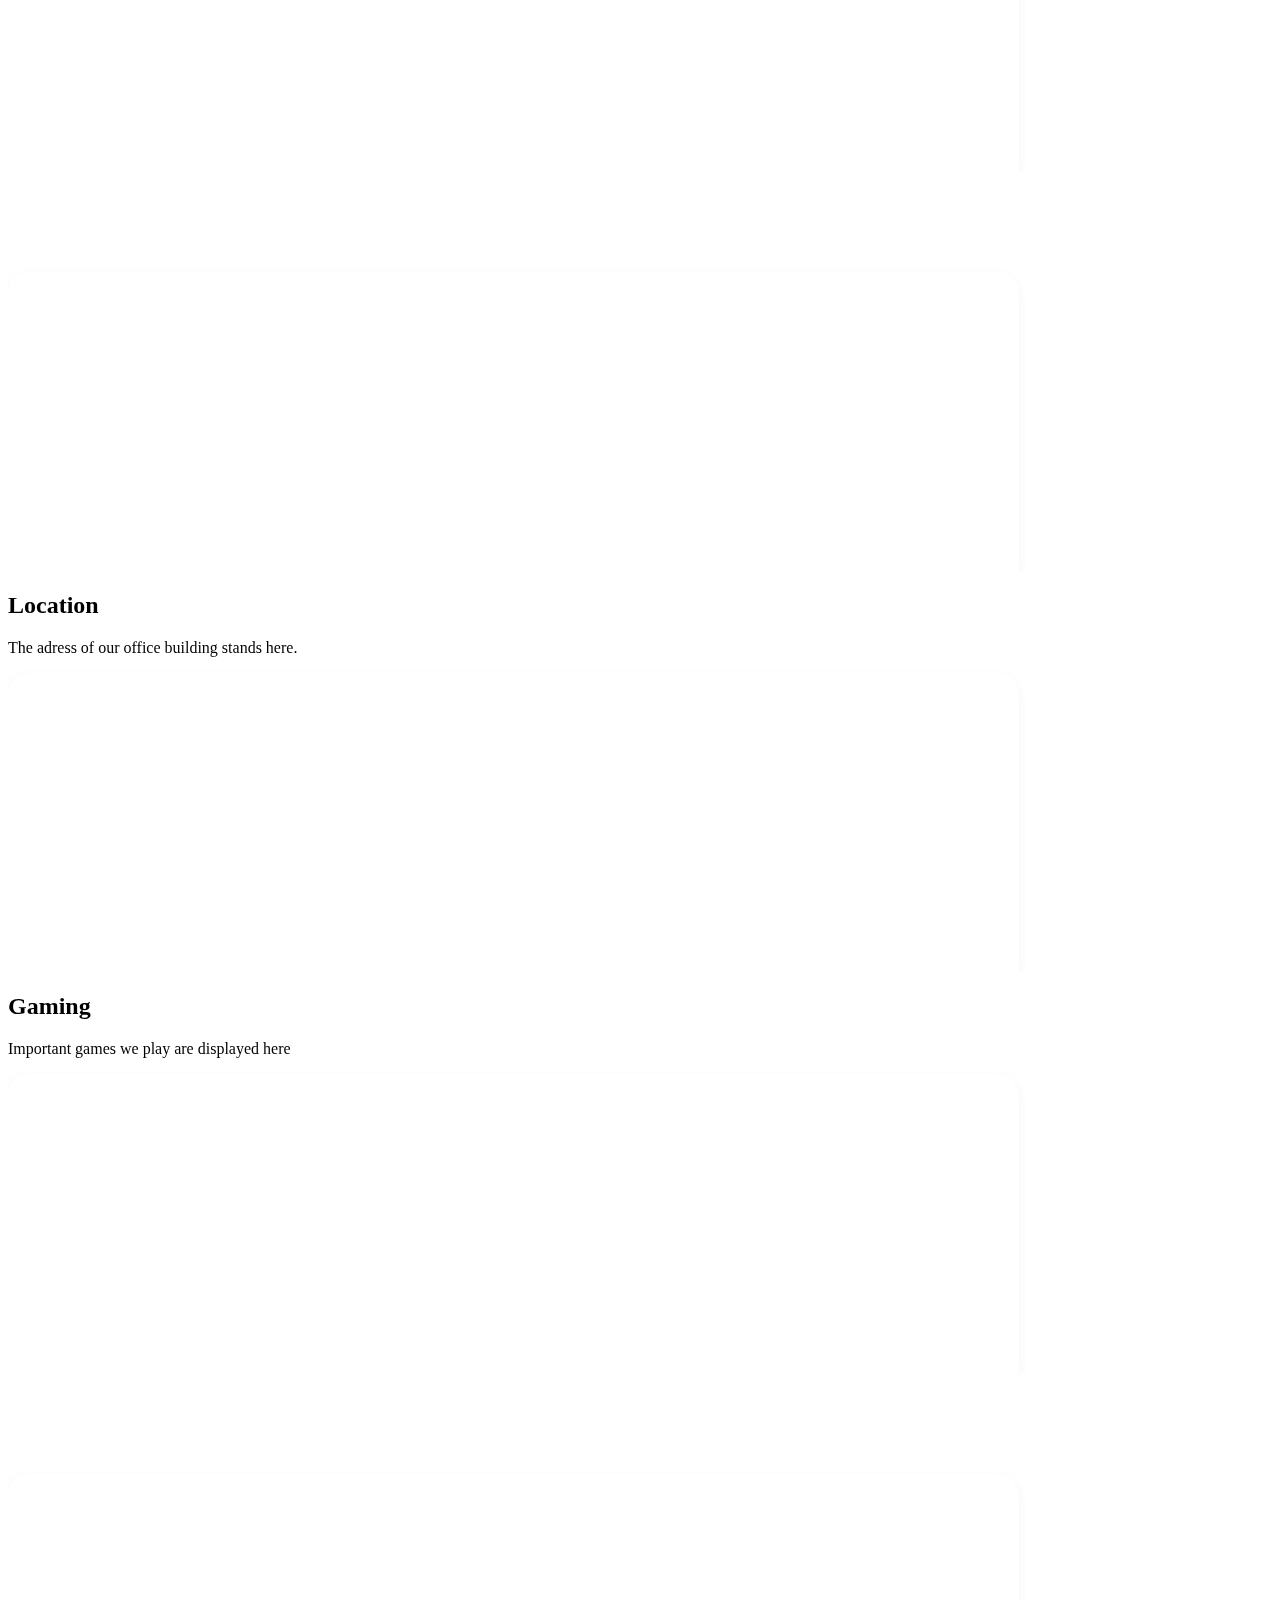
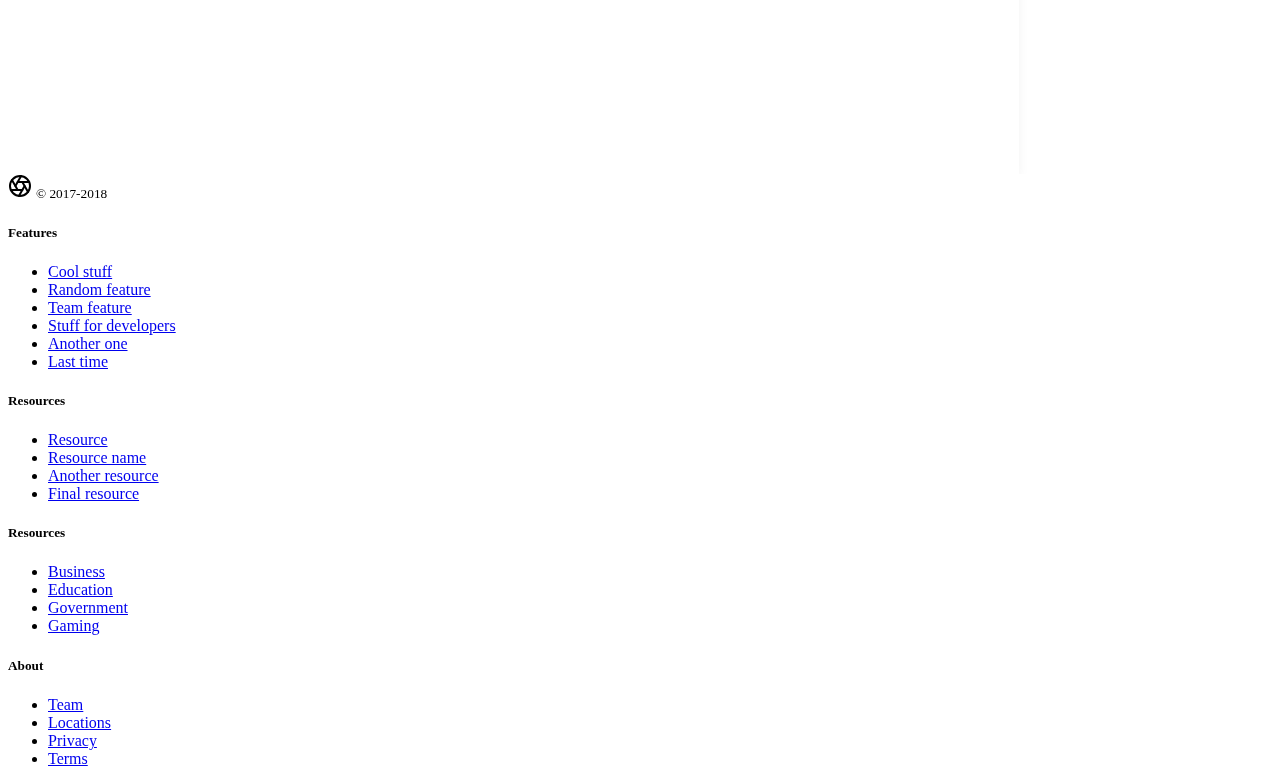
==== commit c081201d: "Merge branch 'main' into feature-product-page" ====
--- a/index.html
+++ b/index.html
@@ -21,66 +21,69 @@
 
     <nav class="site-header sticky-top py-1">
       <div class="container d-flex flex-column flex-md-row justify-content-between">
-        <a class="py-2" href="#">
+        <a class="py-2" href="index.html">
           <svg xmlns="http://www.w3.org/2000/svg" width="24" height="24" viewBox="0 0 24 24" fill="none" stroke="currentColor" stroke-width="2" stroke-linecap="round" stroke-linejoin="round" class="d-block mx-auto"><circle cx="12" cy="12" r="10"></circle><line x1="14.31" y1="8" x2="20.05" y2="17.94"></line><line x1="9.69" y1="8" x2="21.17" y2="8"></line><line x1="7.38" y1="12" x2="13.12" y2="2.06"></line><line x1="9.69" y1="16" x2="3.95" y2="6.06"></line><line x1="14.31" y1="16" x2="2.83" y2="16"></line><line x1="16.62" y1="12" x2="10.88" y2="21.94"></line></svg>
         </a>
         <a class="py-2 d-none d-md-inline-block" href="#">Tour</a>
         <a class="py-2 d-none d-md-inline-block" href="product.html">Product</a>
-        <a class="py-2 d-none d-md-inline-block" href="#">Features</a>
+        <a class="py-2 d-none d-md-inline-block" href="features.html">Features</a>
         <a class="py-2 d-none d-md-inline-block" href="#">Enterprise</a>
-        <a class="py-2 d-none d-md-inline-block" href="#">Support</a>
-        <a class="py-2 d-none d-md-inline-block" href="#">Pricing</a>
-        <a class="py-2 d-none d-md-inline-block" href="#">Cart</a>
+        <a class="py-2 d-none d-md-inline-block" href="about_us.html">About us</a>
+
+        <a class="py-2 d-none d-md-inline-block" href="support.html">Support</a>
+        <a class="py-2 d-none d-md-inline-block" href="pricing.html">Pricing</a>
+        <a class="py-2 d-none d-md-inline-block" href="contact.html">Contactformulier</a>
+        <a class="py-2 d-none d-md-inline-block" href="gijs/index.html">Gijs</a>
+        <a class="py-2 d-none d-md-inline-block" href="cart.html">Cart</a>
       </div>
     </nav>
 
-    <div class="position-relative overflow-hidden p-3 p-md-5 m-md-3 text-center bg-light">
+    <div class="position-relative overflow-hidden p-3 p-md-5 text-center bg-light">
       <div class="col-md-5 p-lg-5 mx-auto my-5">
-        <h1 class="display-4 font-weight-normal">Punny headline</h1>
-        <p class="lead font-weight-normal">And an even wittier subheading to boot. Jumpstart your marketing efforts with this example based on Apple's marketing pages.</p>
+        <h1 class="display-4 font-weight-normal">SoftwareSquad</h1>
+        <p class="lead font-weight-normal">We develop websites in a short time</p>
         <a class="btn btn-outline-secondary" href="#">Coming soon</a>
       </div>
       <div class="product-device box-shadow d-none d-md-block"></div>
       <div class="product-device product-device-2 box-shadow d-none d-md-block"></div>
     </div>
 
-    <div class="d-md-flex flex-md-equal w-100 my-md-3 pl-md-3">
+    <div class="d-md-flex flex-md-equal w-100 pl-md-3">
       <div class="bg-dark mr-md-3 pt-3 px-3 pt-md-5 px-md-5 text-center text-white overflow-hidden">
         <div class="my-3 py-3">
-          <h2 class="display-5">Another headline</h2>
-          <p class="lead">And an even wittier subheading.</p>
+          <h2 class="display-5">Our Projects</h2>
+          <p class="lead">A few of our projects are shown here.</p>
         </div>
         <div class="bg-light box-shadow mx-auto" style="width: 80%; height: 300px; border-radius: 21px 21px 0 0;"></div>
       </div>
       <div class="bg-light mr-md-3 pt-3 px-3 pt-md-5 px-md-5 text-center overflow-hidden">
         <div class="my-3 p-3">
-          <h2 class="display-5">Another headline</h2>
-          <p class="lead">And an even wittier subheading.</p>
+          <h2 class="display-5">Our Team</h2>
+          <p class="lead">All the teammembers are shown here.</p>
         </div>
         <div class="bg-dark box-shadow mx-auto" style="width: 80%; height: 300px; border-radius: 21px 21px 0 0;"></div>
       </div>
     </div>
 
-    <div class="d-md-flex flex-md-equal w-100 my-md-3 pl-md-3">
+    <div class="d-md-flex flex-md-equal w-100 pl-md-3">
       <div class="bg-light mr-md-3 pt-3 px-3 pt-md-5 px-md-5 text-center overflow-hidden">
         <div class="my-3 p-3">
-          <h2 class="display-5">Another headline</h2>
-          <p class="lead">And an even wittier subheading.</p>
+          <h2 class="display-5">stuff</h2>
+          <p class="lead">Some cool stuff is shown here.</p>
         </div>
         <div class="bg-dark box-shadow mx-auto" style="width: 80%; height: 300px; border-radius: 21px 21px 0 0;"></div>
       </div>
-      <div class="bg-primary mr-md-3 pt-3 px-3 pt-md-5 px-md-5 text-center text-white overflow-hidden">
+      <div class="bg-dark mr-md-3 pt-3 px-3 pt-md-5 px-md-5 text-center text-white overflow-hidden">
         <div class="my-3 py-3">
-          <h2 class="display-5">Another headline</h2>
-          <p class="lead">And an even wittier subheading.</p>
+          <h2 class="display-5">Random Feature</h2>
+          <p class="lead">A random feature will appear down here.</p>
         </div>
         <div class="bg-light box-shadow mx-auto" style="width: 80%; height: 300px; border-radius: 21px 21px 0 0;"></div>
       </div>
     </div>
-
     <div class="d-md-flex flex-md-equal w-100 my-md-3 pl-md-3">
-      <div class="bg-light mr-md-3 pt-3 px-3 pt-md-5 px-md-5 text-center overflow-hidden">
-        <div class="my-3 p-3">
+      <div class="bg-dark mr-md-3 pt-3 px-3 pt-md-5 px-md-5 text-center overflow-hidden">
+        <div class="my-3 p-3" style="color: white;">
           <h2 class="display-5">Another headline</h2>
           <p class="lead">And an even wittier subheading.</p>
         </div>
@@ -88,23 +91,23 @@
       </div>
       <div class="bg-light mr-md-3 pt-3 px-3 pt-md-5 px-md-5 text-center overflow-hidden">
         <div class="my-3 py-3">
-          <h2 class="display-5">Another headline</h2>
-          <p class="lead">And an even wittier subheading.</p>
+          <h2 class="display-5">Location</h2>
+          <p class="lead">The adress of our office building stands here.</p>
         </div>
-        <div class="bg-white box-shadow mx-auto" style="width: 80%; height: 300px; border-radius: 21px 21px 0 0;"></div>
+        <div class="bg-dark box-shadow mx-auto" style="width: 80%; height: 300px; border-radius: 21px 21px 0 0;"></div>
       </div>
     </div>
 
-    <div class="d-md-flex flex-md-equal w-100 my-md-3 pl-md-3">
+    <div class="d-md-flex flex-md-equal w-100 pl-md-3">
       <div class="bg-light mr-md-3 pt-3 px-3 pt-md-5 px-md-5 text-center overflow-hidden">
         <div class="my-3 p-3">
-          <h2 class="display-5">Another headline</h2>
-          <p class="lead">And an even wittier subheading.</p>
+          <h2 class="display-5">Gaming</h2>
+          <p class="lead">Important games we play are displayed here</p>
         </div>
-        <div class="bg-white box-shadow mx-auto" style="width: 80%; height: 300px; border-radius: 21px 21px 0 0;"></div>
+        <div class="bg-dark box-shadow mx-auto" style="width: 80%; height: 300px; border-radius: 21px 21px 0 0;"></div>
       </div>
-      <div class="bg-light mr-md-3 pt-3 px-3 pt-md-5 px-md-5 text-center overflow-hidden">
-        <div class="my-3 py-3">
+      <div class="bg-dark mr-md-3 pt-3 px-3 pt-md-5 px-md-5 text-center overflow-hidden">
+        <div class="my-3 py-3" style="color: white;">
           <h2 class="display-5">Another headline</h2>
           <p class="lead">And an even wittier subheading.</p>
         </div>
@@ -163,3 +166,4 @@
 
   </body>
 </html>
+
